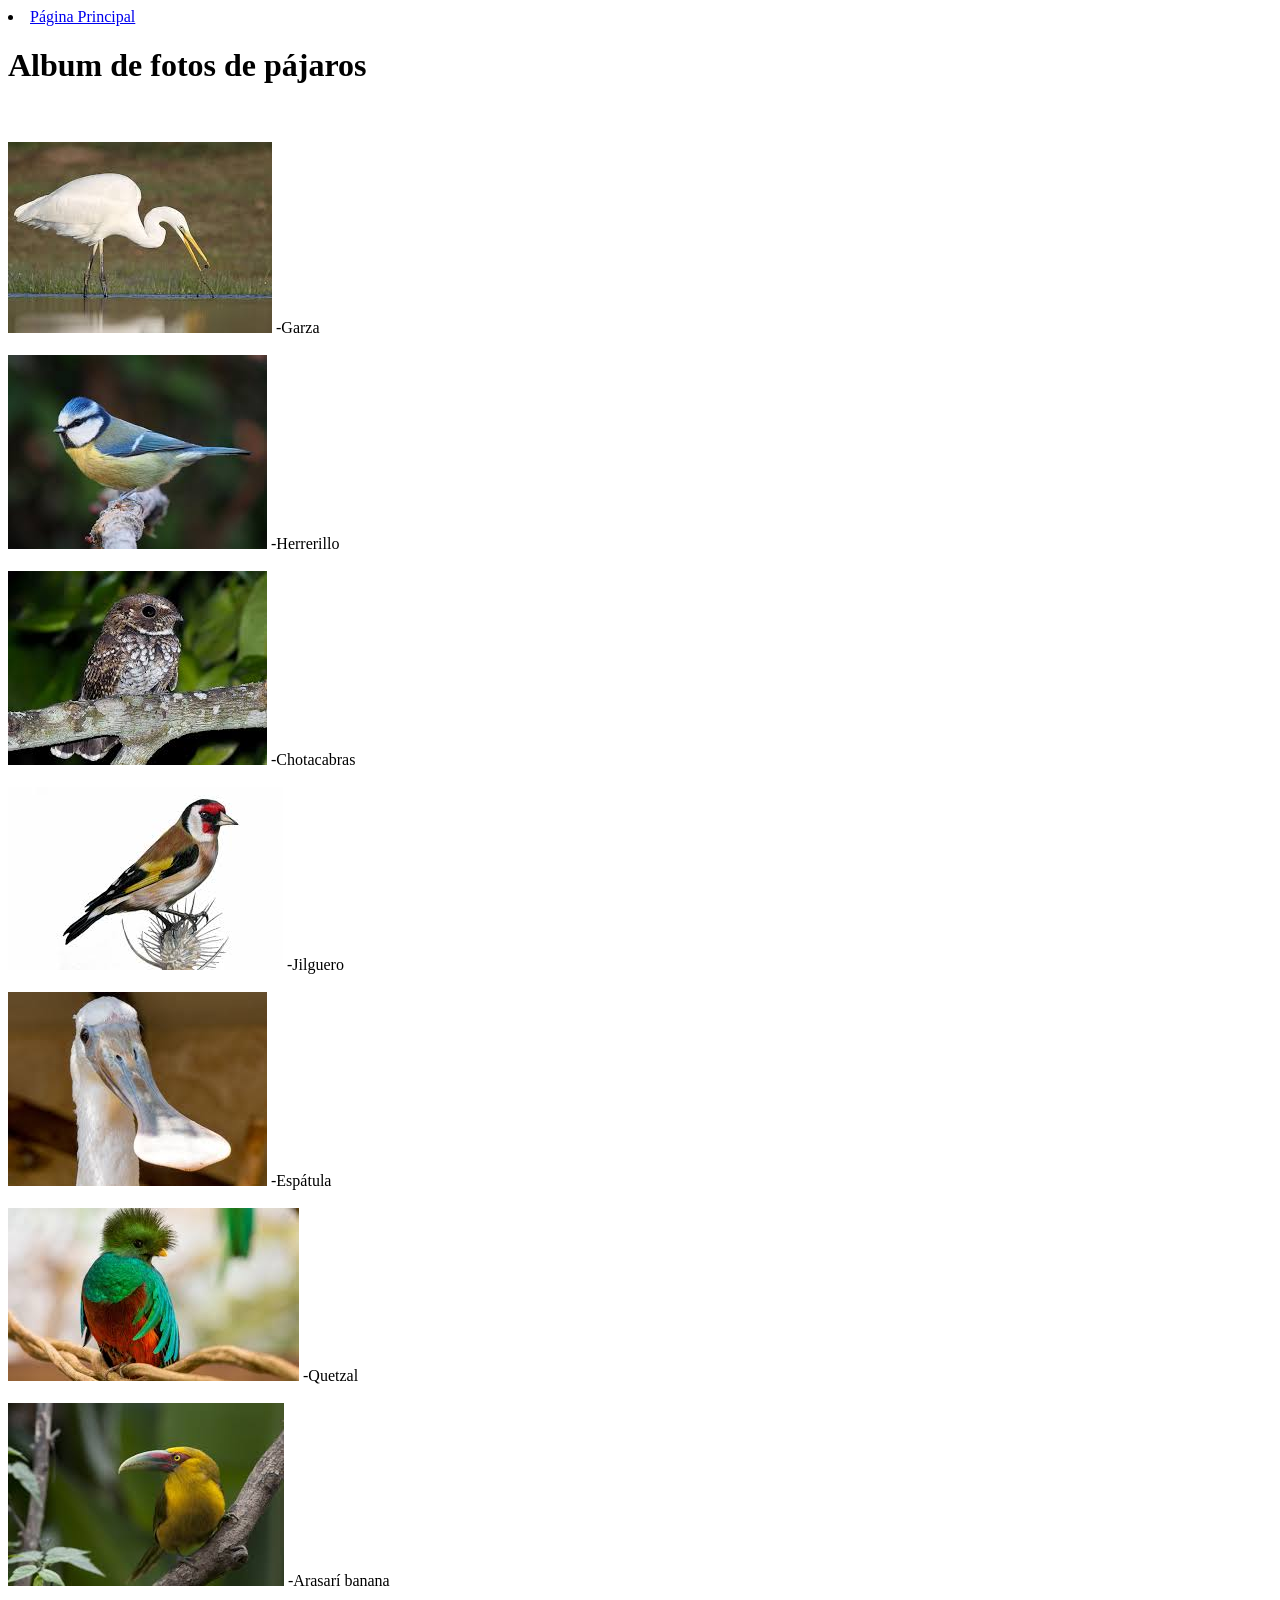
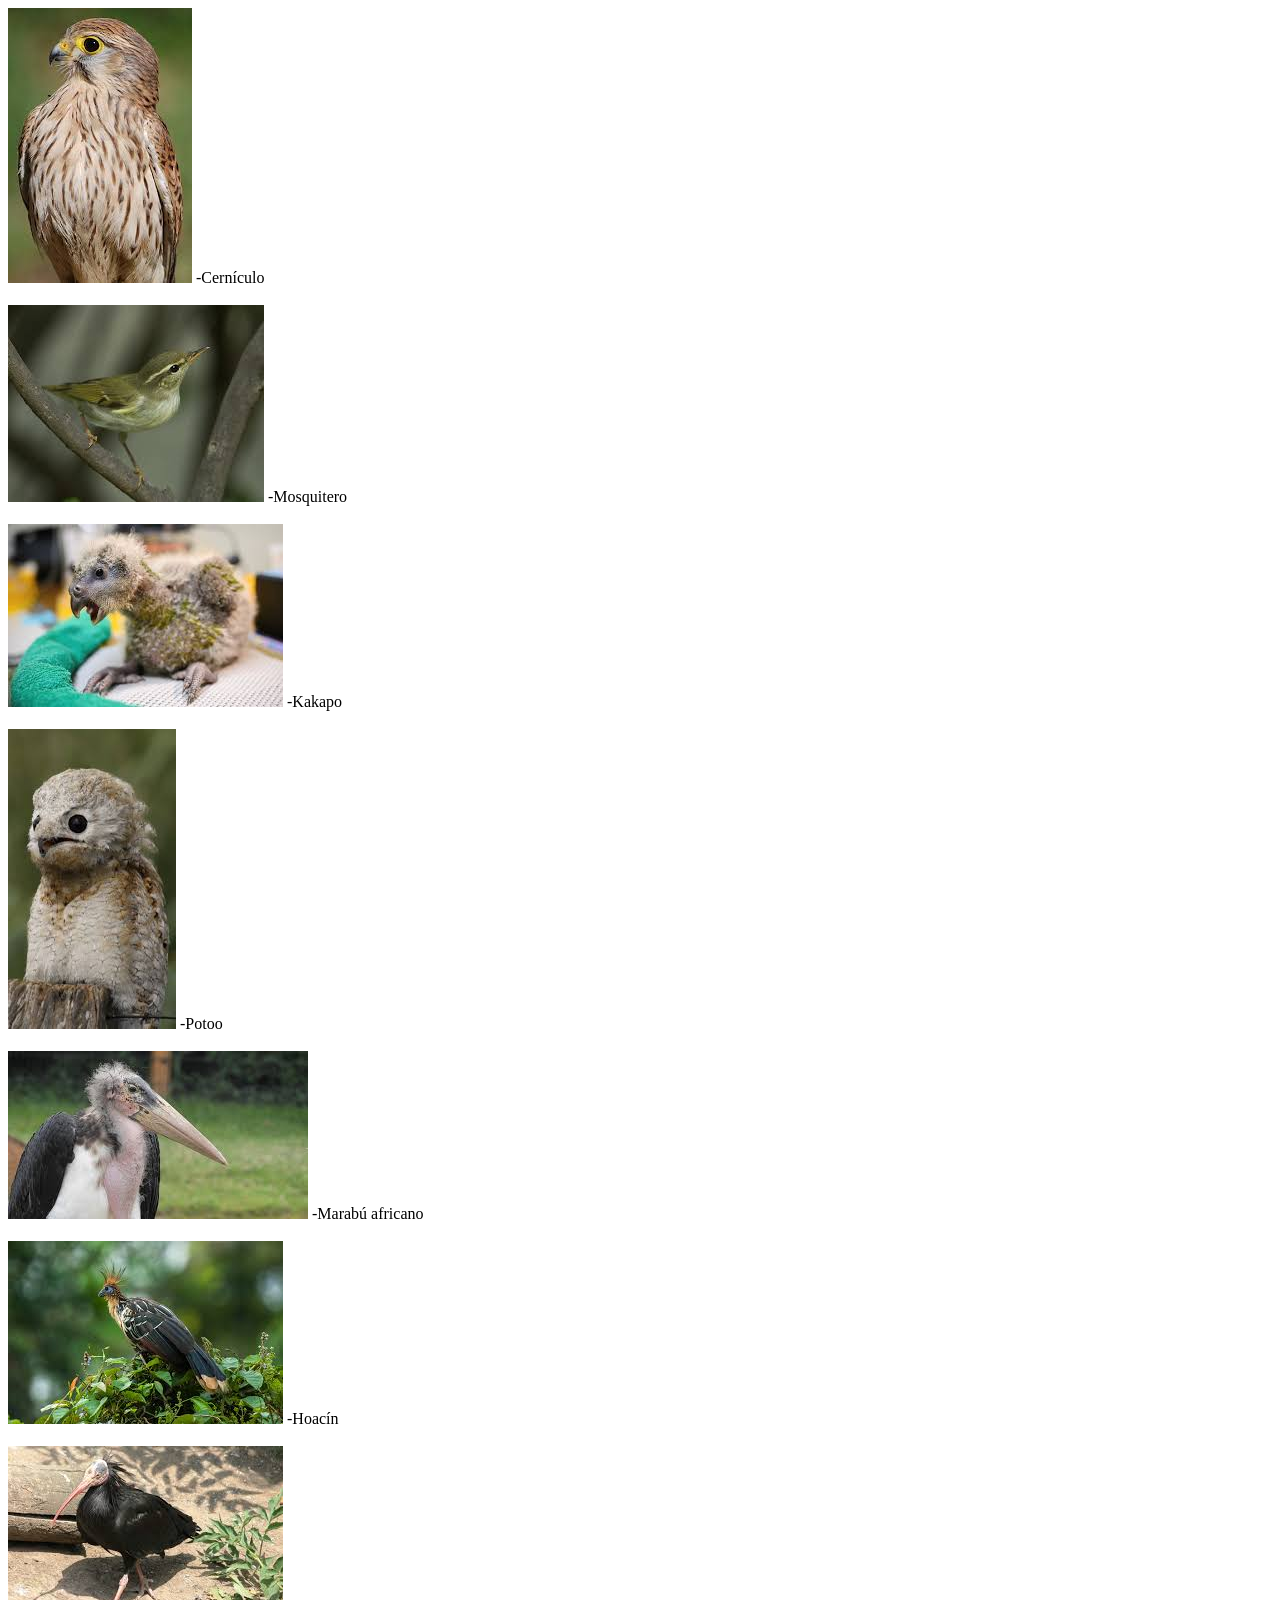
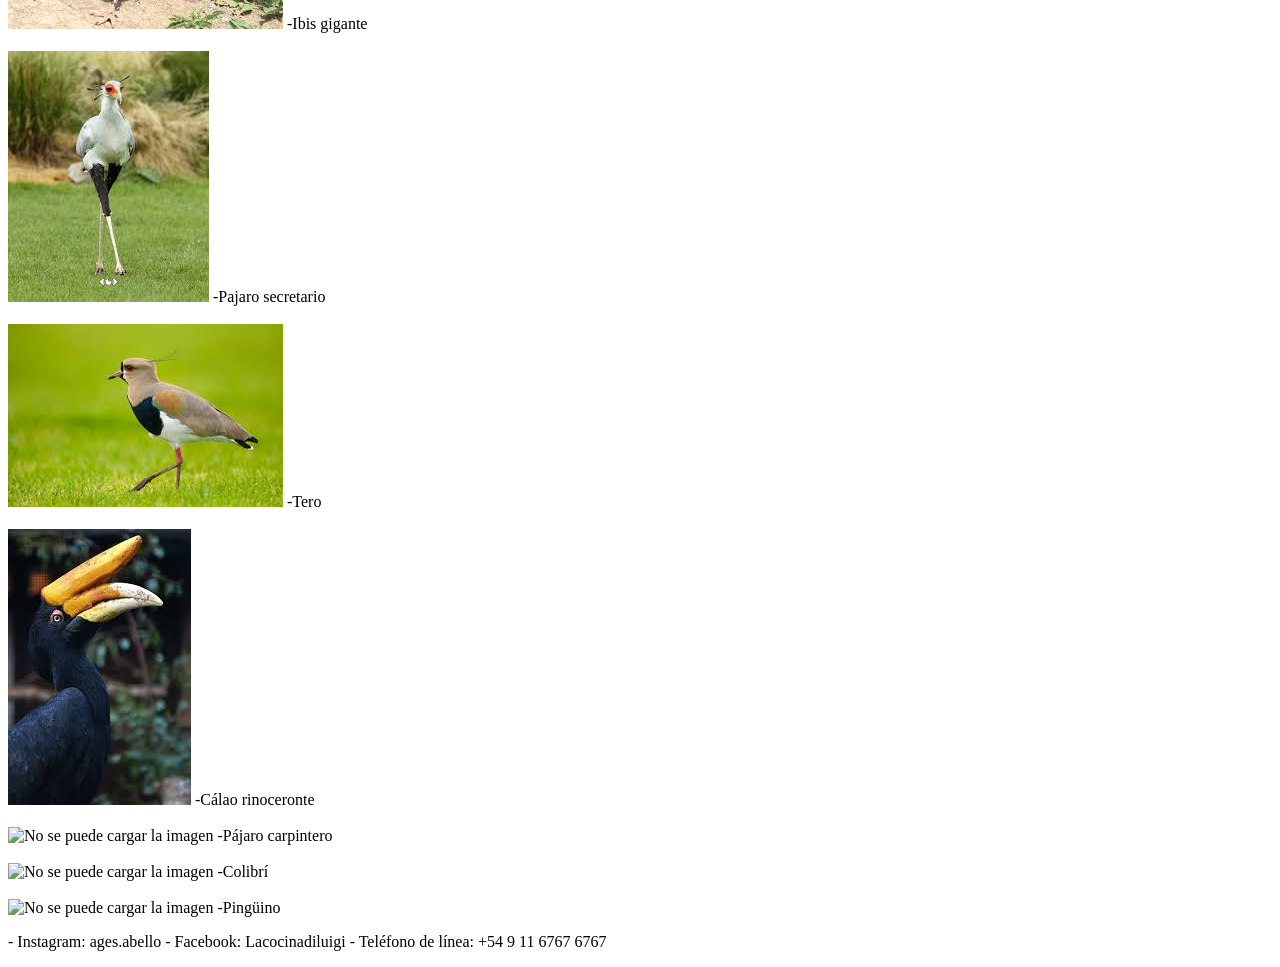
==== Mis proyectos/Página Web/HTML/Día 7/Página 2.html @ 1c6da3f0 "Dia7-Falta" ====
<!DOCTYPE html>
<html lang="en">
<head>
    <meta charset="UTF-8">
    <meta name="viewport" content="width=device-width, initial-scale=1.0">
    <title>Document</title>
</head>
<body>
    <header>
        <li><a href="index.html">Página Principal</a></li>
        <h1>Album de fotos de pájaros</h1>
    </header>
        <main>
        <br><br>
        <img src="[data-uri]">
        -Garza
        <br><br>
        <img src="[data-uri]" alt="No se pudo cargar la imagen"> 
        -Herrerillo
        <br><br>
        <img src="[data-uri]" alt="No se pudo cargar la imagen">
        -Chotacabras
        <br><br>
        <img src="[data-uri]" alt="No se pudo cargar la imagen">
        -Jilguero
        <br><br>
        <img src="[data-uri]" alt="No se pudo cargar la imagen">
        -Espátula
        <br><br>
        <img src="[data-uri]" alt="No se pudo cargar la imagen">
        -Quetzal
        <br><br>
        <img src="[data-uri]" alt="No se pudo cargar la imagen">
        -Arasarí banana
        <br><br>
        <img src="[data-uri]" alt="No se pudo cargar la imagen">
        -Cernículo
        <br><br>
        <img src="[data-uri]" alt="No se pudo cargar la imagen">
        -Mosquitero
        <br><br>
        <img src="[data-uri]" alt="No se pudo cargar la imagen">
        -Kakapo
        <br><br>
        <img src="[data-uri]" alt="No se pudo cargar la imagen">
        -Potoo
        <br><br>
        <img src="[data-uri]" alt="No se pudo cargar la imagen">
        -Marabú africano
        <br><br>
        <img src="[data-uri]" alt="No se pudo cargar la imagen">
        -Hoacín
        <br><br>
        <img src="[data-uri]" alt="No se pudo cargar la imagen">
        -Ibis gigante
        <br><br>
        <img src="[data-uri]" alt="No se pudo cargar la imagen">
        -Pajaro secretario
        <br><br>
        <img src="[data-uri]" alt="No se pudo cargar la imagen">
        -Tero
        <br><br>
        <img src="[data-uri]" alt="No se pudo cargar la foto">
        -Cálao rinoceronte
        <br><br>
        <img src="https://encrypted-tbn0.gstatic.com/images?q=tbn:ANd9GcRq-jsTOdslDf9JG2ZgZz4umB-1huX250fx8wm_WiJ5DA&s=10" alt="No se puede cargar la imagen">
        -Pájaro carpintero
        <br><br>
        <img src="https://cdn.download.ams.birds.cornell.edu/api/v1/asset/614454385/320" alt="No se puede cargar la imagen">
        -Colibrí
        <br><br>
        <img src="https://c.files.bbci.co.uk/15C01/production/_106598098_gettyi33758.jpg" alt="No se puede cargar la imagen">
        -Pingüino
    </main>
    <footer>
        <p>
            - Instagram: ages.abello
            - Facebook: Lacocinadiluigi
            - Teléfono de línea: +54 9 11 6767 6767
        </p>
    </footer>
</body>
</html>
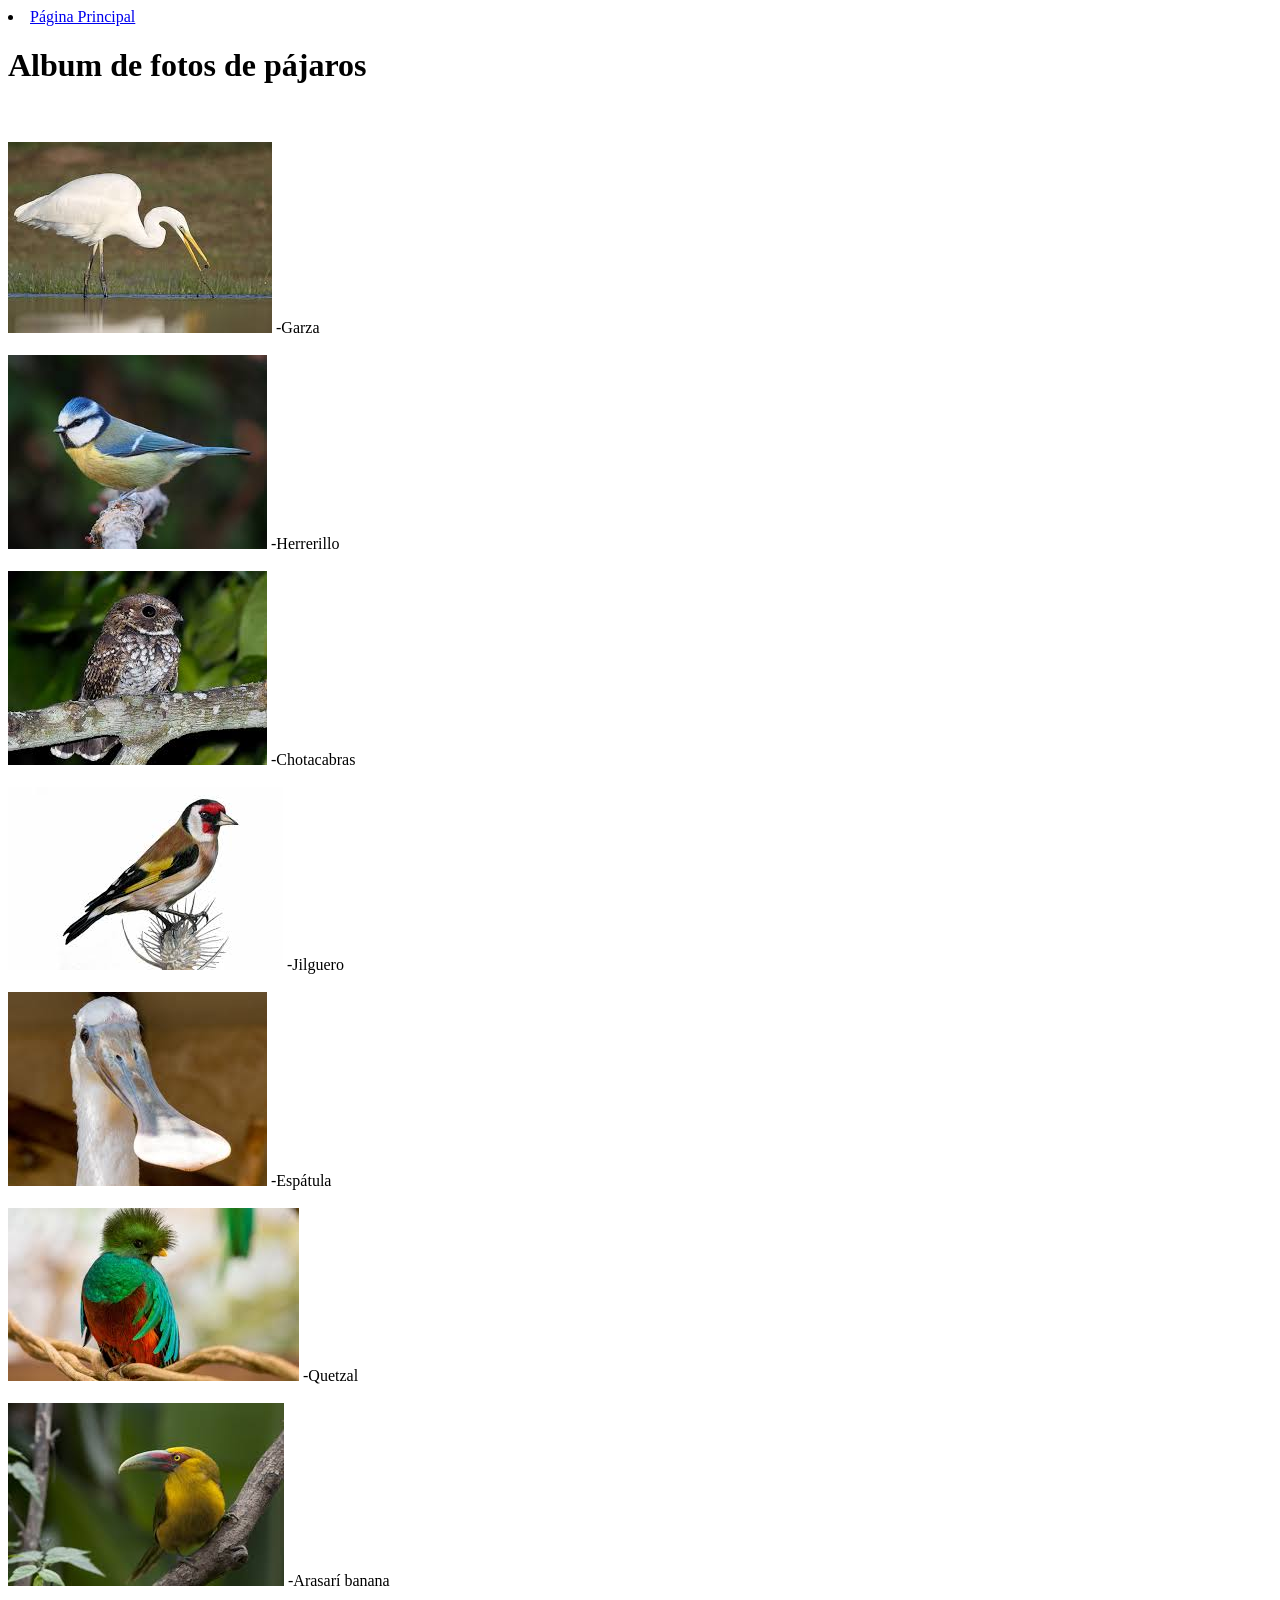
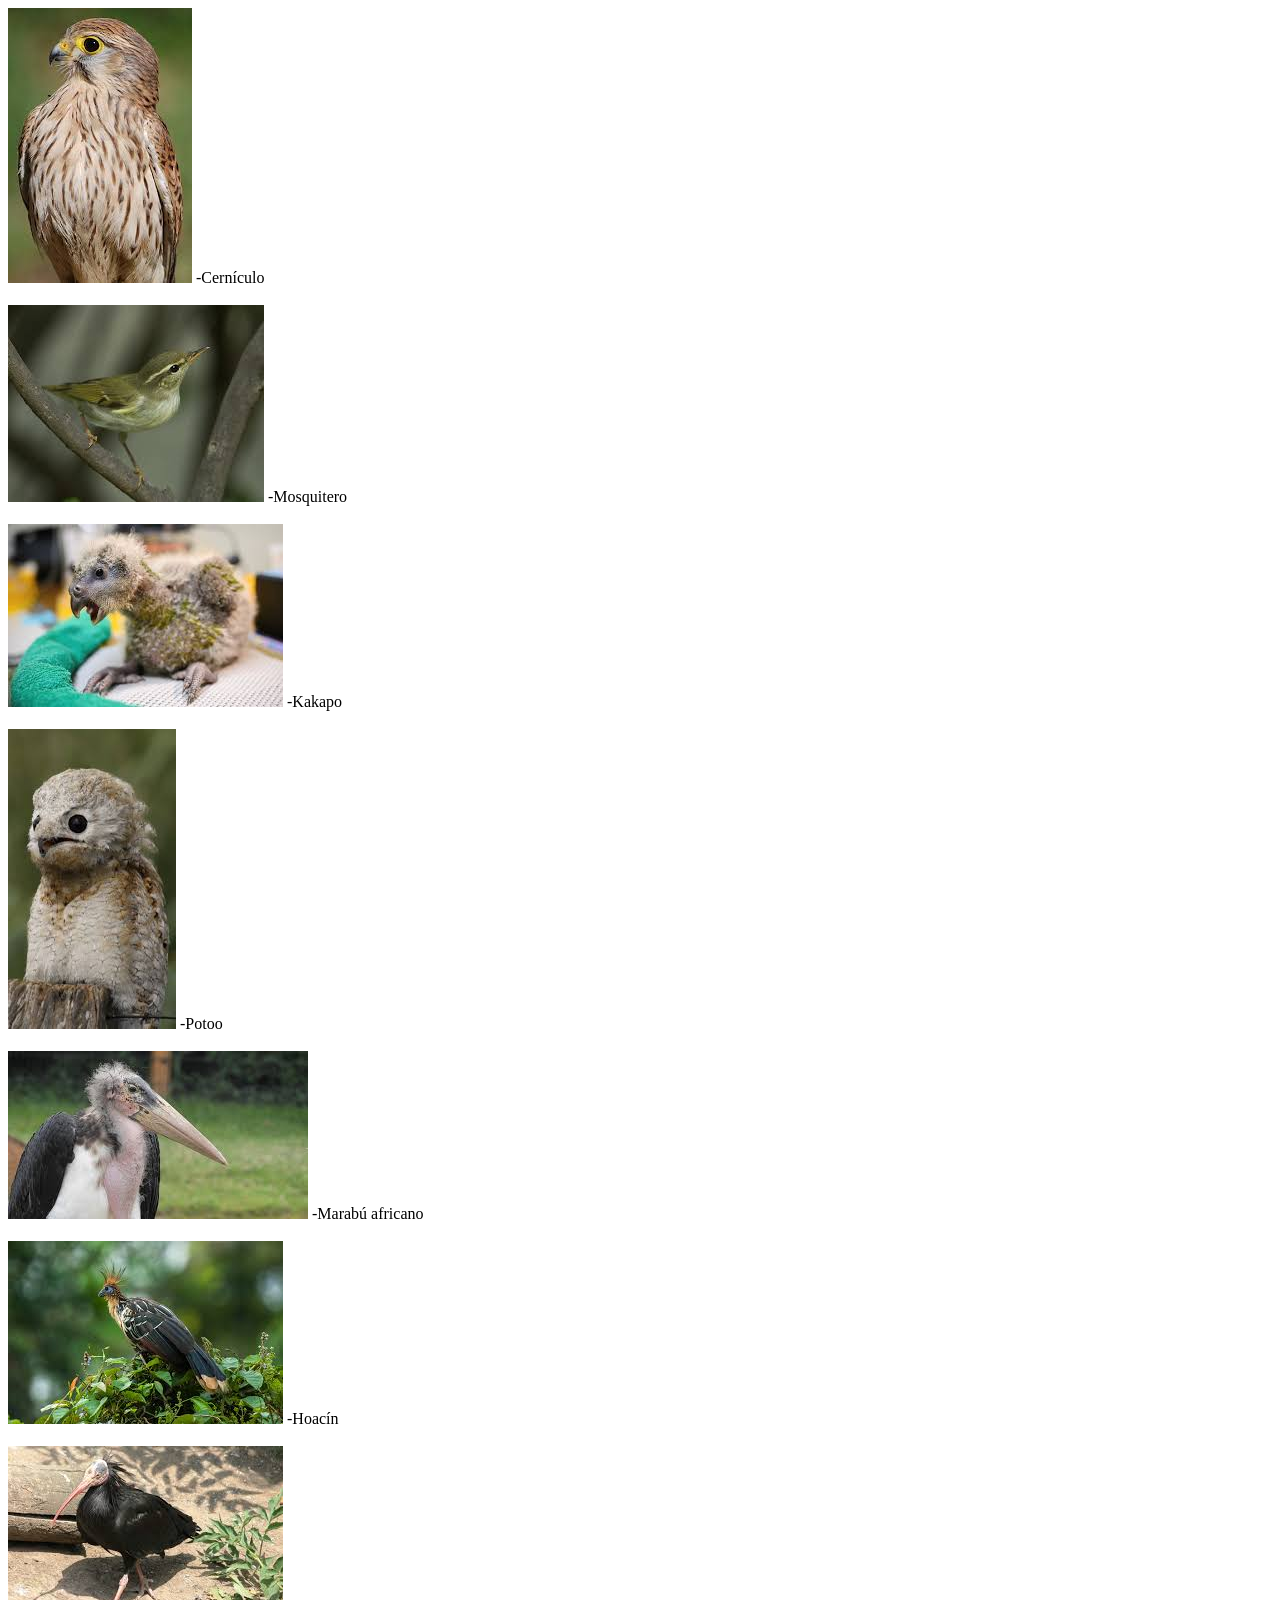
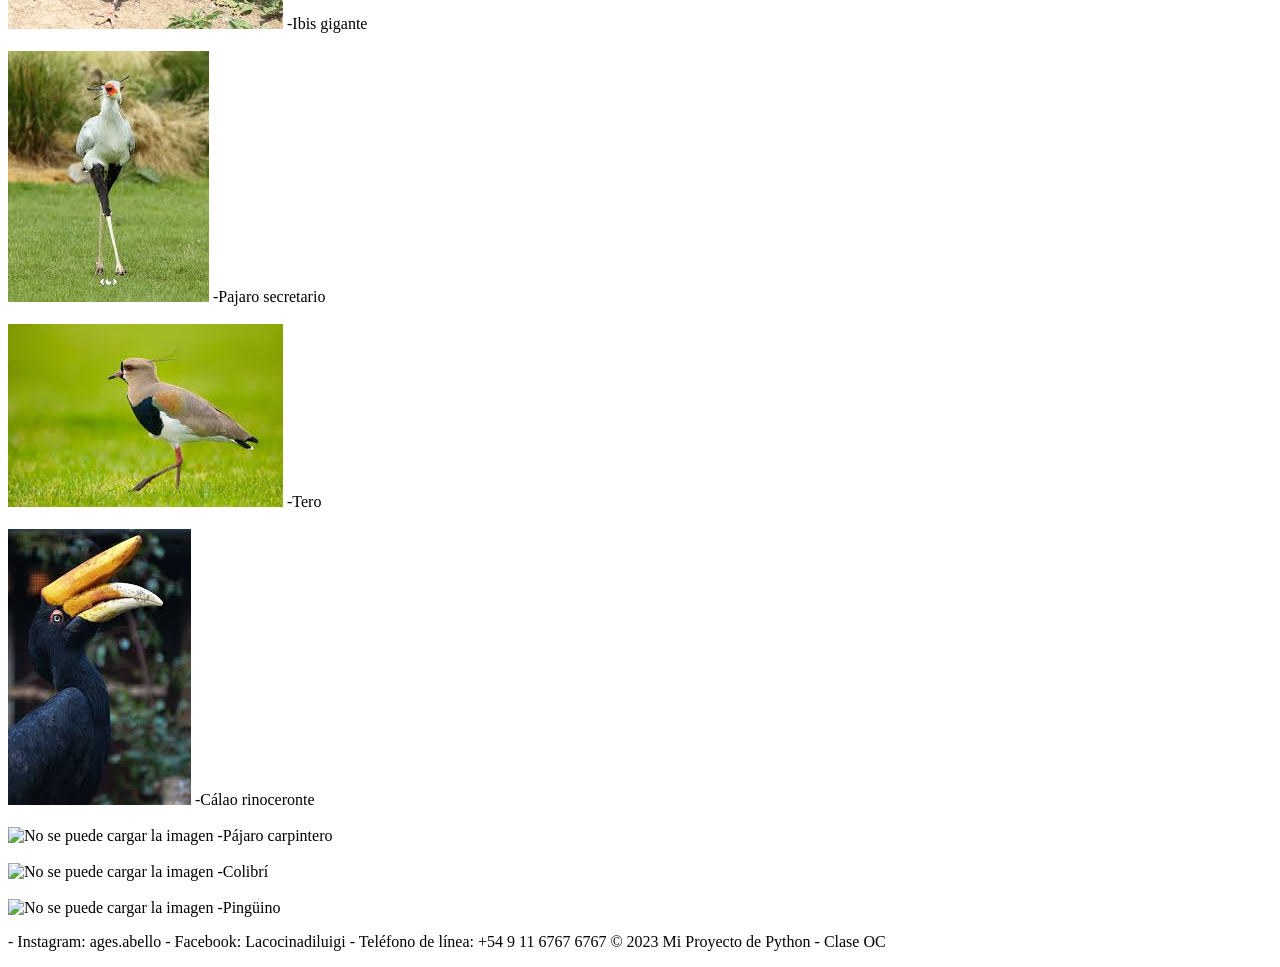
==== commit ef789df4: "Día7 hecho" ====
--- a/Mis proyectos/Página Web/HTML/Día 7/Página 2.html
+++ b/Mis proyectos/Página Web/HTML/Día 7/Página 2.html
@@ -77,6 +77,7 @@
             - Instagram: ages.abello
             - Facebook: Lacocinadiluigi
             - Teléfono de línea: +54 9 11 6767 6767
+            &copy; 2023 Mi Proyecto de Python - Clase OC
         </p>
     </footer>
 </body>
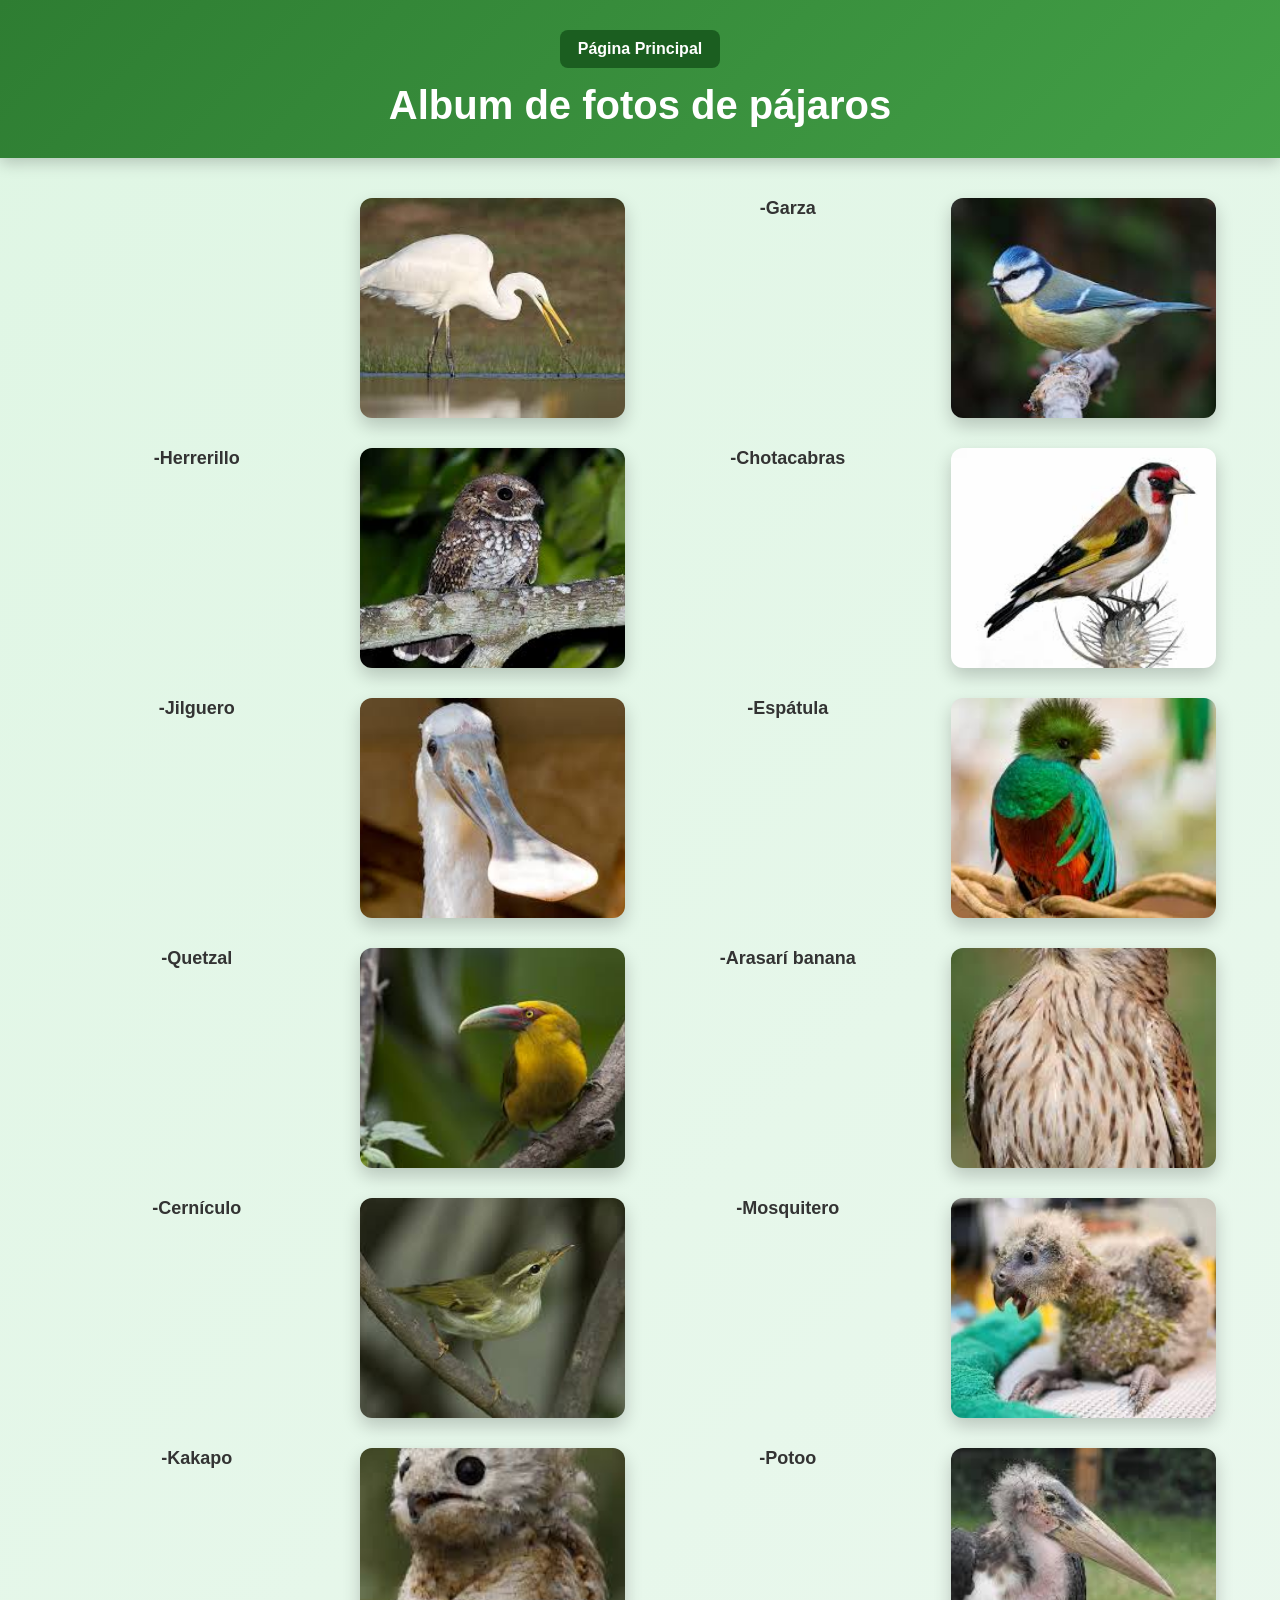
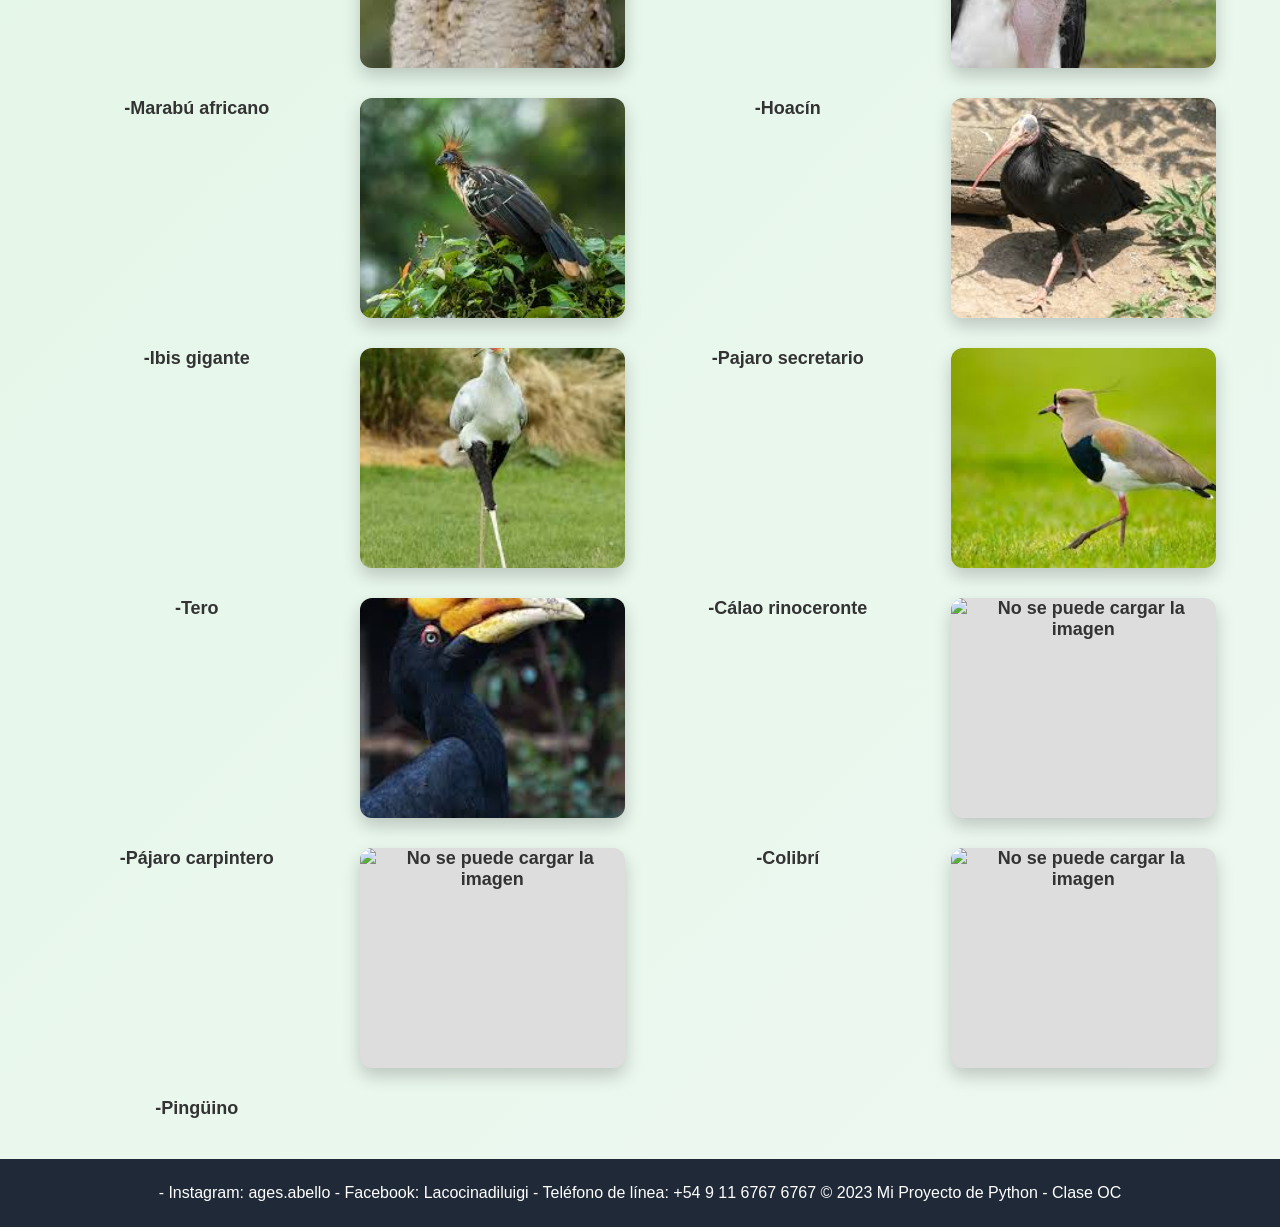
==== commit a93c1b86: "Dia 7" ====
--- a/Mis proyectos/Página Web/HTML/Día 7/Página 2.html
+++ b/Mis proyectos/Página Web/HTML/Día 7/Página 2.html
@@ -4,6 +4,7 @@
     <meta charset="UTF-8">
     <meta name="viewport" content="width=device-width, initial-scale=1.0">
     <title>Document</title>
+    <link rel="stylesheet" href="aves.css">
 </head>
 <body>
     <header>
--- a/Mis proyectos/Página Web/HTML/Día 7/aves.css
+++ b/Mis proyectos/Página Web/HTML/Día 7/aves.css
@@ -0,0 +1,125 @@
+/* ==========================
+   ESTILOS GENERALES
+========================== */
+
+*{
+    margin:0;
+    padding:0;
+    box-sizing:border-box;
+}
+
+body{
+    font-family:'Segoe UI', Tahoma, Geneva, Verdana, sans-serif;
+    background:linear-gradient(135deg,#dff6e4,#eef8f1);
+    color:#333;
+    min-height:100vh;
+    display:flex;
+    flex-direction:column;
+}
+
+/* ==========================
+   HEADER
+========================== */
+
+header{
+    background:linear-gradient(135deg,#2e7d32,#43a047);
+    color:white;
+    text-align:center;
+    padding:30px;
+    box-shadow:0 5px 15px rgba(0,0,0,.2);
+}
+
+header li{
+    list-style:none;
+    margin-bottom:15px;
+}
+
+header a{
+    display:inline-block;
+    text-decoration:none;
+    color:white;
+    background:#1b5e20;
+    padding:10px 18px;
+    border-radius:8px;
+    transition:.3s;
+    font-weight:bold;
+}
+
+header a:hover{
+    background:#145a18;
+}
+
+header h1{
+    margin-top:15px;
+    font-size:2.5rem;
+}
+
+/* ==========================
+   GALERÍA
+========================== */
+
+main{
+    width:90%;
+    max-width:1200px;
+    margin:40px auto;
+    display:grid;
+    grid-template-columns:repeat(auto-fit,minmax(260px,1fr));
+    gap:30px;
+}
+
+/* Todas las imágenes */
+
+main img{
+    width:100%;
+    height:220px;
+    object-fit:cover;
+    border-radius:12px;
+    box-shadow:0 8px 18px rgba(0,0,0,.2);
+    transition:.3s;
+    background:#ddd;
+}
+
+main img:hover{
+    transform:scale(1.05);
+}
+
+/* Nombre del ave */
+
+main img + text,
+main p{
+    display:block;
+}
+
+main{
+    text-align:center;
+    font-size:18px;
+    font-weight:bold;
+}
+
+/* ==========================
+   FOOTER
+========================== */
+
+footer{
+    margin-top:auto;
+    background:#1f2937;
+    color:white;
+    text-align:center;
+    padding:25px;
+}
+
+/* ==========================
+   RESPONSIVE
+========================== */
+
+@media(max-width:768px){
+
+    header h1{
+        font-size:2rem;
+    }
+
+    main{
+        grid-template-columns:1fr;
+    }
+
+}
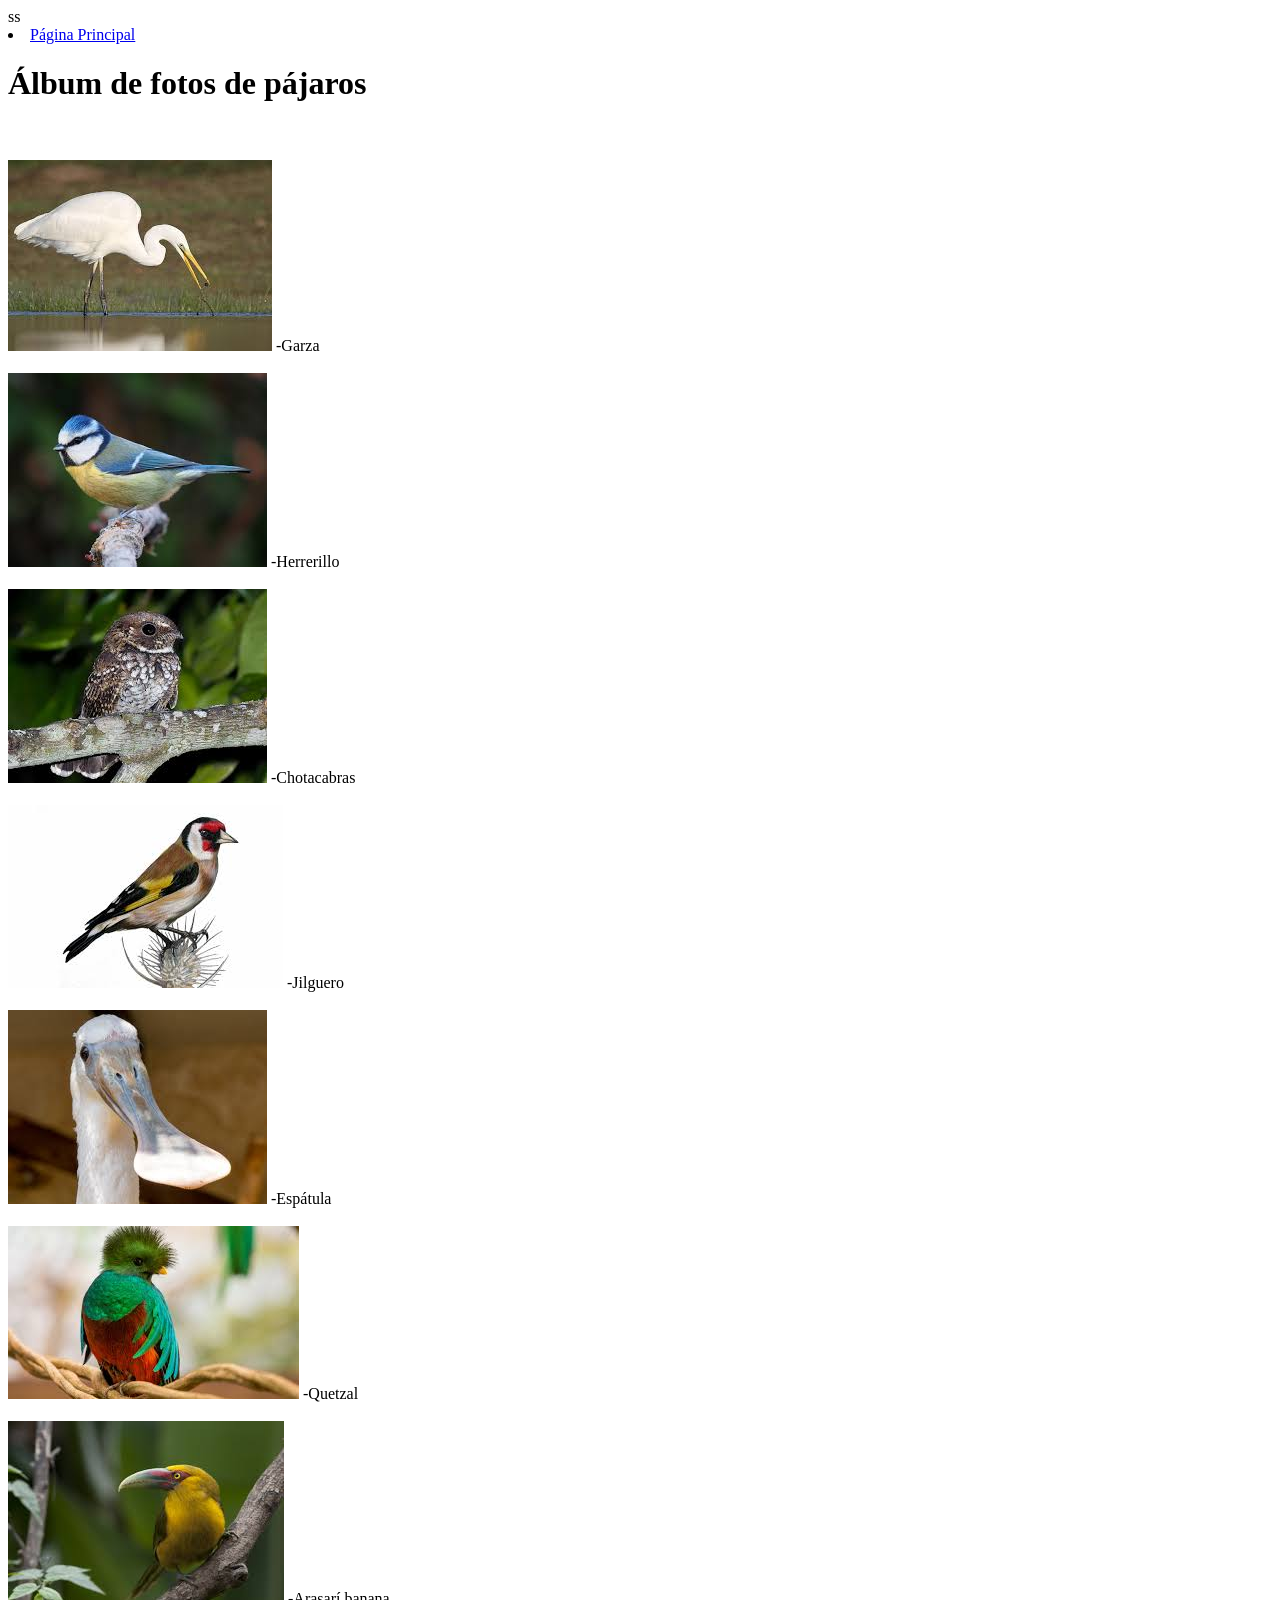
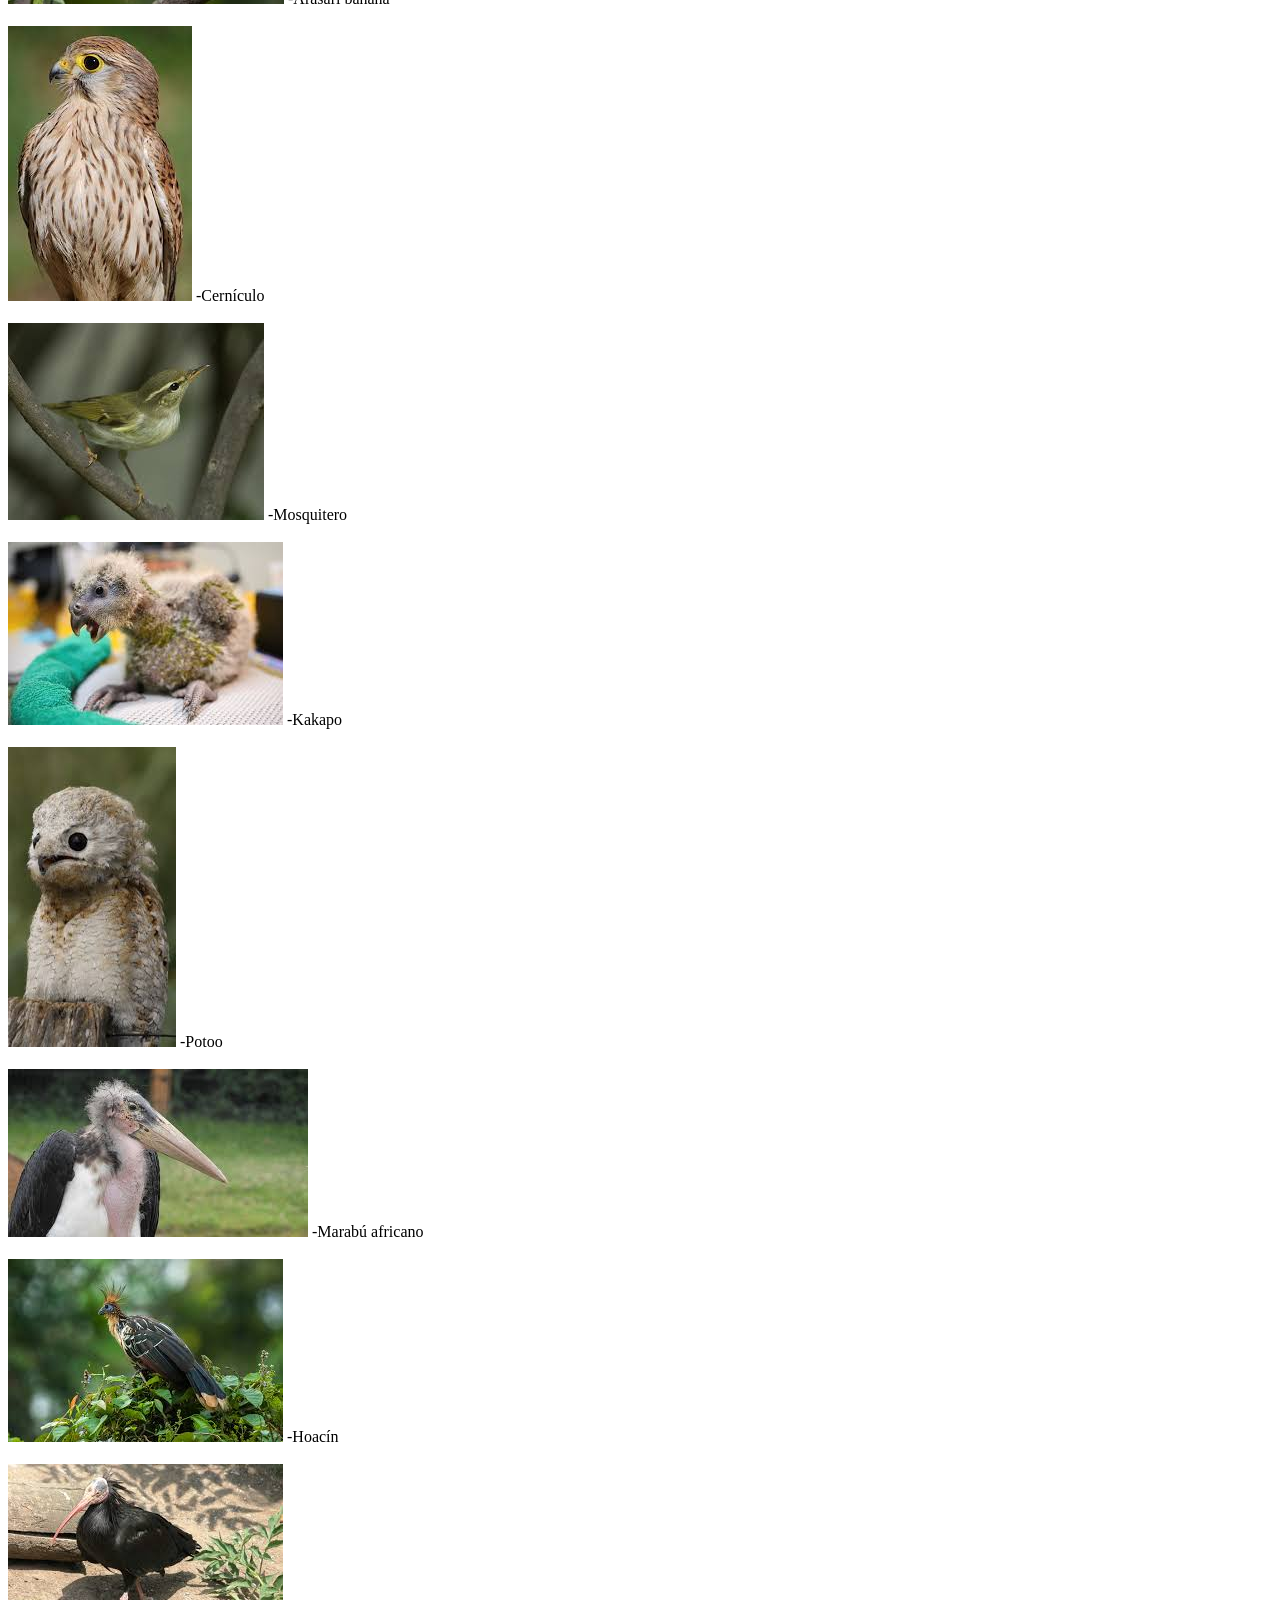
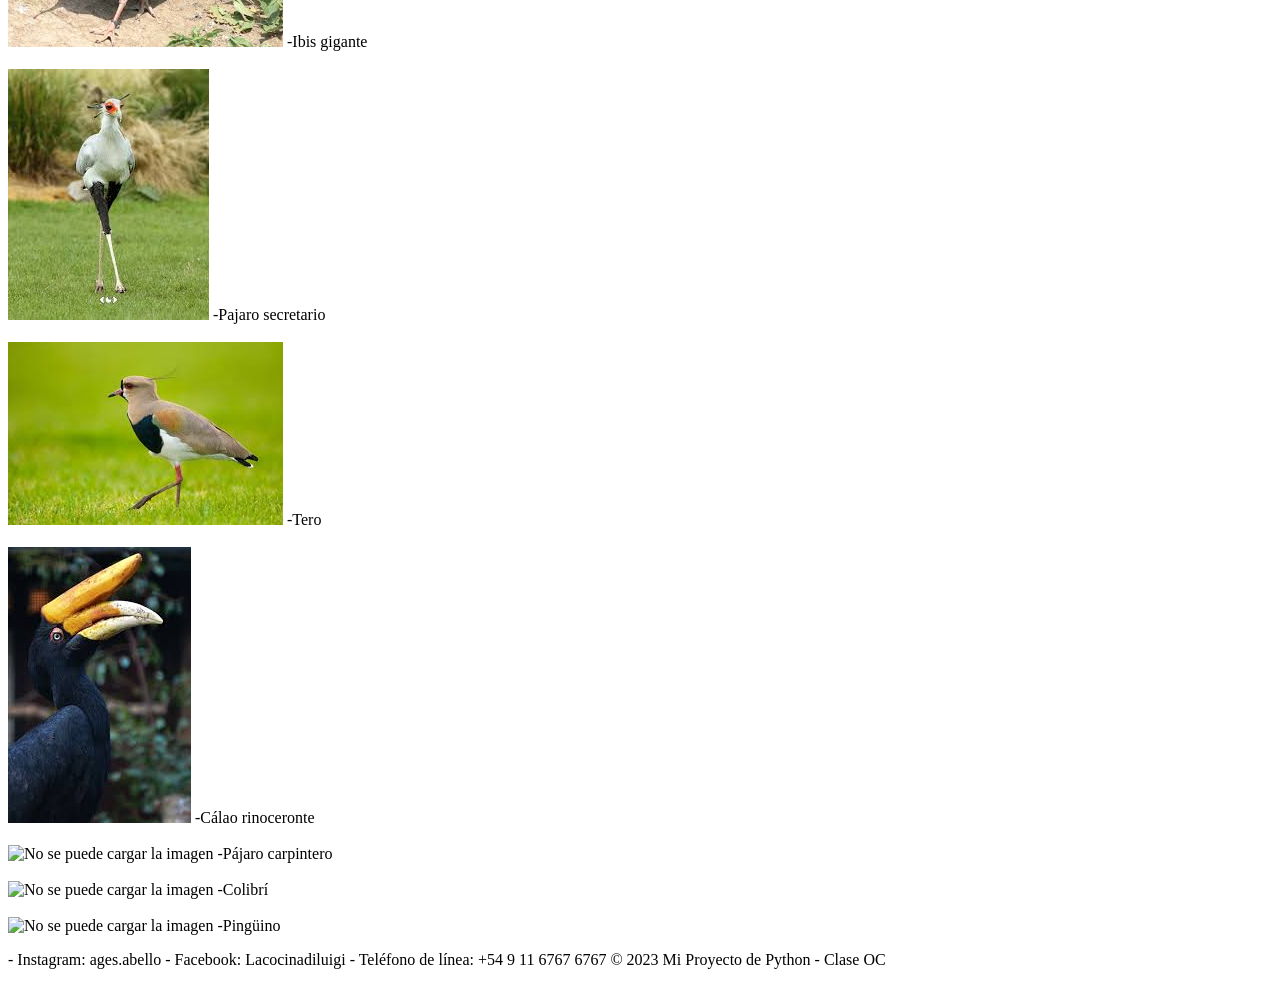
==== commit 0f38d4fa: "Dia 7" ====
--- a/Mis proyectos/Página Web/HTML/Día 7/Página 2.html
+++ b/Mis proyectos/Página Web/HTML/Día 7/Página 2.html
@@ -4,12 +4,12 @@
     <meta charset="UTF-8">
     <meta name="viewport" content="width=device-width, initial-scale=1.0">
     <title>Document</title>
-    <link rel="stylesheet" href="aves.css">
+    <link rel="stylesheet" href="aves.css">ss
 </head>
 <body>
     <header>
         <li><a href="index.html">Página Principal</a></li>
-        <h1>Album de fotos de pájaros</h1>
+        <h1>Álbum de fotos de pájaros</h1>
     </header>
         <main>
         <br><br>
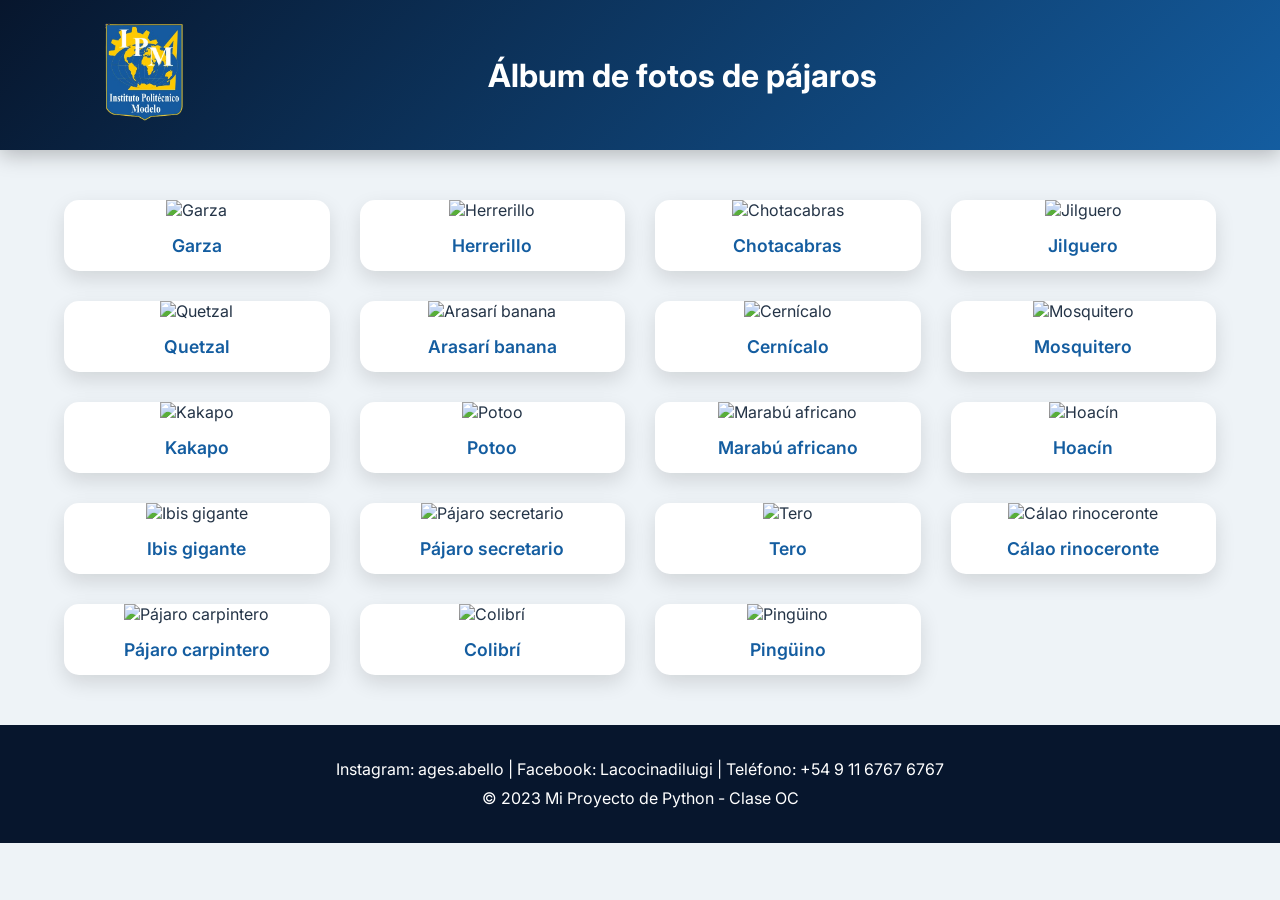
==== commit e62cd7de: "Dia 7 y 8" ====
--- a/Mis proyectos/Página Web/HTML/Día 7/Página 2.html
+++ b/Mis proyectos/Página Web/HTML/Día 7/Página 2.html
@@ -1,85 +1,153 @@
 <!DOCTYPE html>
-<html lang="en">
+<html lang="es">
 <head>
     <meta charset="UTF-8">
     <meta name="viewport" content="width=device-width, initial-scale=1.0">
-    <title>Document</title>
-    <link rel="stylesheet" href="aves.css">ss
+    <title>Álbum de fotos de pájaros</title>
+    <link rel="stylesheet" href="2-pajaros.css">
 </head>
+
 <body>
-    <header>
-        <li><a href="index.html">Página Principal</a></li>
-        <h1>Álbum de fotos de pájaros</h1>
-    </header>
-        <main>
-        <br><br>
-        <img src="[data-uri]">
-        -Garza
-        <br><br>
-        <img src="[data-uri]" alt="No se pudo cargar la imagen"> 
-        -Herrerillo
-        <br><br>
-        <img src="[data-uri]" alt="No se pudo cargar la imagen">
-        -Chotacabras
-        <br><br>
-        <img src="[data-uri]" alt="No se pudo cargar la imagen">
-        -Jilguero
-        <br><br>
-        <img src="[data-uri]" alt="No se pudo cargar la imagen">
-        -Espátula
-        <br><br>
-        <img src="[data-uri]" alt="No se pudo cargar la imagen">
-        -Quetzal
-        <br><br>
-        <img src="[data-uri]" alt="No se pudo cargar la imagen">
-        -Arasarí banana
-        <br><br>
-        <img src="[data-uri]" alt="No se pudo cargar la imagen">
-        -Cernículo
-        <br><br>
-        <img src="[data-uri]" alt="No se pudo cargar la imagen">
-        -Mosquitero
-        <br><br>
-        <img src="[data-uri]" alt="No se pudo cargar la imagen">
-        -Kakapo
-        <br><br>
-        <img src="[data-uri]" alt="No se pudo cargar la imagen">
-        -Potoo
-        <br><br>
-        <img src="[data-uri]" alt="No se pudo cargar la imagen">
-        -Marabú africano
-        <br><br>
-        <img src="[data-uri]" alt="No se pudo cargar la imagen">
-        -Hoacín
-        <br><br>
-        <img src="[data-uri]" alt="No se pudo cargar la imagen">
-        -Ibis gigante
-        <br><br>
-        <img src="[data-uri]" alt="No se pudo cargar la imagen">
-        -Pajaro secretario
-        <br><br>
-        <img src="[data-uri]" alt="No se pudo cargar la imagen">
-        -Tero
-        <br><br>
-        <img src="[data-uri]" alt="No se pudo cargar la foto">
-        -Cálao rinoceronte
-        <br><br>
-        <img src="https://encrypted-tbn0.gstatic.com/images?q=tbn:ANd9GcRq-jsTOdslDf9JG2ZgZz4umB-1huX250fx8wm_WiJ5DA&s=10" alt="No se puede cargar la imagen">
-        -Pájaro carpintero
-        <br><br>
-        <img src="https://cdn.download.ams.birds.cornell.edu/api/v1/asset/614454385/320" alt="No se puede cargar la imagen">
-        -Colibrí
-        <br><br>
-        <img src="https://c.files.bbci.co.uk/15C01/production/_106598098_gettyi33758.jpg" alt="No se puede cargar la imagen">
-        -Pingüino
-    </main>
-    <footer>
-        <p>
-            - Instagram: ages.abello
-            - Facebook: Lacocinadiluigi
-            - Teléfono de línea: +54 9 11 6767 6767
-            &copy; 2023 Mi Proyecto de Python - Clase OC
-        </p>
-    </footer>
+
+<header>
+    <a href="index.html" class="logo">
+        <img src="./logo-removebg-preview.png" alt="Logo Página Principal">
+    </a>
+
+    <h1>Álbum de fotos de pájaros</h1>
+</header>
+
+
+<main class="galeria">
+
+    <div class="ave">
+        <img src="https://encrypted-tbn0.gstatic.com/images?q=tbn:ANd9GcSlbjVlqys0mMlKrdRsyFybE814bkzuQg3CgQIwPOBgbArN0gf3hCzwxMiW&s=10" alt="Garza">
+        <p>Garza</p>
+    </div>
+
+
+    <div class="ave">
+        <img src="https://birdingaragon.com/wp-content/uploads/2023/01/Herrerillo-comun.jpg" alt="Herrerillo">
+        <p>Herrerillo</p>
+    </div>
+
+
+    <div class="ave">
+        <img src="https://encrypted-tbn0.gstatic.com/images?q=tbn:ANd9GcSaymWmCIxGHVc81kDXiwcfnroqJ33tPMJ3rit7V0B1Lw&s=10" alt="Chotacabras">
+        <p>Chotacabras</p>
+    </div>
+
+
+    <div class="ave">
+        <img src="https://encrypted-tbn0.gstatic.com/images?q=tbn:ANd9GcSlMhZuXtzMAhsiXVT2-6HGlypvwiX_MPYFTuLqb1GXxoaxrE8qaUwIt_8U&s=10" alt="Jilguero">
+        <p>Jilguero</p>
+    </div>
+
+
+    <div class="ave">
+        <img src="https://abcbirds.org/wp-content/uploads/2025/08/Resplendent-Quetzal.-Ondrej-Prosicky-SS-min-scaled.webp" alt="Quetzal">
+        <p>Quetzal</p>
+    </div>
+
+
+    <div class="ave">
+        <img src="https://encrypted-tbn0.gstatic.com/images?q=tbn:ANd9GcTA8NgnXoJ6B3podXfZI6F7c9IohO9V1DMclB8MHeoCH6-RxzW7fOZbXbwBhBOgtHGf1NbC1w1chLOuMBZ5zcLX9TB3_cgEa-tqs834l1U&s=10" alt="Arasarí banana">
+        <p>Arasarí banana</p>
+    </div>
+
+
+    <div class="ave">
+        <img src="https://encrypted-tbn0.gstatic.com/images?q=tbn:ANd9GcTeEKHpI_39z0cNXwJXZugUWEida-Kn1gfLdwZ8JNSgbQ&s=10" alt="Cernícalo">
+        <p>Cernícalo</p>
+    </div>
+
+
+    <div class="ave">
+        <img src="https://encrypted-tbn0.gstatic.com/images?q=tbn:ANd9GcSXrxMo4NPy5I4YqGMdgb-jWMUOcInQlGxhmy4cSAziZzAMp6DrZnIkPqfi&s=10" alt="Mosquitero">
+        <p>Mosquitero</p>
+    </div>
+
+
+    <div class="ave">
+        <img src="https://encrypted-tbn0.gstatic.com/images?q=tbn:ANd9GcSFdTq9226NX24ETUIxDQ--nNlwpfOp_EqmbTnSSmj0IQ&s=10" alt="Kakapo">
+        <p>Kakapo</p>
+    </div>
+
+
+    <div class="ave">
+        <img src="https://encrypted-tbn0.gstatic.com/images?q=tbn:ANd9GcSvi6GQlX6uOjEtHrx0KBQ7E_LnDA87rPdKrb0OZ5TaxA&s=10" alt="Potoo">
+        <p>Potoo</p>
+    </div>
+        <div class="ave">
+        <img src="https://encrypted-tbn0.gstatic.com/images?q=tbn:ANd9GcSyhPJ3J6uuj7KPBkk1pGqz8LR1l_t-X9UM8WKBj7-eb2AvpcTMNqnm09Vx&s=10" alt="Marabú africano">
+        <p>Marabú africano</p>
+    </div>
+
+
+    <div class="ave">
+        <img src="https://encrypted-tbn0.gstatic.com/images?q=tbn:ANd9GcSyhPJ3J6uuj7KPBkk1pGqz8LR1l_t-X9UM8WKBj7-eb2AvpcTMNqnm09Vx&s=10" alt="Hoacín">
+        <p>Hoacín</p>
+    </div>
+
+
+    <div class="ave">
+        <img src="https://s3.amazonaws.com/mongabay-images/14/0410.Greater-Adjutant-6_BEN-FITZGERALD.360.jpg" alt="Ibis gigante">
+        <p>Ibis gigante</p>
+    </div>
+
+
+    <div class="ave">
+        <img src="https://encrypted-tbn0.gstatic.com/images?q=tbn:ANd9GcT_mwNvGNRle3fuiQdMBYzykKwzDOB4FCRl8A2BLlK73AUYJnBPS23KtwOp66q9musTNU1dUP2Nopvsz0z092fUUPKyMXfuCL2gSI3yh_A&s=10" alt="Pájaro secretario">
+        <p>Pájaro secretario</p>
+    </div>
+
+
+    <div class="ave">
+        <img src="https://encrypted-tbn0.gstatic.com/images?q=tbn:ANd9GcTx9aIHOJSv_xnHUanhTwd9wb0jUb9tIQ3nkh0iX81dBw&s=10" alt="Tero">
+        <p>Tero</p>
+    </div>
+
+
+    <div class="ave">
+        <img src="https://s3.animalia.bio/animals/photos/full/original/J6wDsKfGxg4d1ssOeI7f.webp" alt="Cálao rinoceronte">
+        <p>Cálao rinoceronte</p>
+    </div>
+
+
+    <div class="ave">
+        <img src="https://encrypted-tbn0.gstatic.com/images?q=tbn:ANd9GcRq-jsTOdslDf9JG2ZgZz4umB-1huX250fx8wm_WiJ5DA&s=10" alt="Pájaro carpintero">
+        <p>Pájaro carpintero</p>
+    </div>
+
+
+    <div class="ave">
+        <img src="https://cdn.download.ams.birds.cornell.edu/api/v1/asset/614454385/320" alt="Colibrí">
+        <p>Colibrí</p>
+    </div>
+
+
+    <div class="ave">
+        <img src="https://c.files.bbci.co.uk/15C01/production/_106598098_gettyi33758.jpg" alt="Pingüino">
+        <p>Pingüino</p>
+    </div>
+
+</main>
+
+
+<footer>
+
+    <p>
+        Instagram: ages.abello |
+        Facebook: Lacocinadiluigi |
+        Teléfono: +54 9 11 6767 6767
+    </p>
+
+    <p>
+        &copy; 2023 Mi Proyecto de Python - Clase OC
+    </p>
+
+</footer>
+
+
 </body>
 </html>
--- a/Mis proyectos/Página Web/HTML/Día 7/2-pajaros.css
+++ b/Mis proyectos/Página Web/HTML/Día 7/2-pajaros.css
@@ -0,0 +1,225 @@
+@import url('https://fonts.googleapis.com/css2?family=Inter:wght@300;400;600;700&display=swap');
+
+*{
+    margin:0;
+    padding:0;
+    box-sizing:border-box;
+}
+
+body{
+
+    font-family:'Inter',sans-serif;
+    background:#eef3f7;
+    color:#243447;
+
+}
+
+
+/* HEADER */
+
+header{
+
+    background:linear-gradient(135deg,#07162d,#145da0);
+
+    color:white;
+
+    display:flex;
+
+    align-items:center;
+
+    justify-content:space-between;
+
+    padding:20px 8%;
+
+    box-shadow:0 5px 20px rgba(0,0,0,.25);
+
+}
+
+
+.logo img{
+
+    width:85px;
+
+    transition:.3s;
+
+}
+
+
+.logo img:hover{
+
+    transform:scale(1.08);
+
+}
+
+
+header h1{
+
+    flex:1;
+
+    text-align:center;
+
+    font-size:2rem;
+
+}
+
+
+
+/* GALERÍA */
+
+.galeria{
+
+    width:90%;
+
+    max-width:1300px;
+
+    margin:50px auto;
+
+    display:grid;
+
+    grid-template-columns:repeat(auto-fit,minmax(230px,1fr));
+
+    gap:30px;
+
+}
+
+
+
+/* TARJETAS */
+
+.ave{
+
+    background:white;
+
+    border-radius:15px;
+
+    overflow:hidden;
+
+    box-shadow:0 8px 20px rgba(0,0,0,.12);
+
+    text-align:center;
+
+    transition:.3s;
+
+}
+
+
+.ave:hover{
+
+    transform:translateY(-8px);
+
+    box-shadow:0 15px 30px rgba(0,0,0,.20);
+
+}
+
+
+.ave img{
+
+    width:100%;
+
+    height:220px;
+
+    object-fit:cover;
+
+    transition:.4s;
+
+}
+
+
+.ave:hover img{
+
+    transform:scale(1.05);
+
+}
+
+
+.ave p{
+
+    padding:15px;
+
+    font-size:1.1rem;
+
+    font-weight:600;
+
+    color:#145da0;
+
+}
+
+
+
+/* FOOTER */
+
+footer{
+
+    background:#07162d;
+
+    color:white;
+
+    text-align:center;
+
+    padding:30px;
+
+}
+
+
+footer p{
+
+    line-height:1.8;
+
+}
+
+
+
+/* RESPONSIVE */
+
+@media(max-width:768px){
+
+    header{
+
+        flex-direction:column;
+
+        gap:15px;
+
+        text-align:center;
+
+    }
+
+
+    header h1{
+
+        font-size:1.5rem;
+
+    }
+
+
+    .logo img{
+
+        width:70px;
+
+    }
+
+
+    .galeria{
+
+        width:95%;
+
+    }
+
+}
+
+
+@media(max-width:480px){
+
+    header h1{
+
+        font-size:1.25rem;
+
+    }
+
+
+    .ave img{
+
+        height:190px;
+
+    }
+
+}
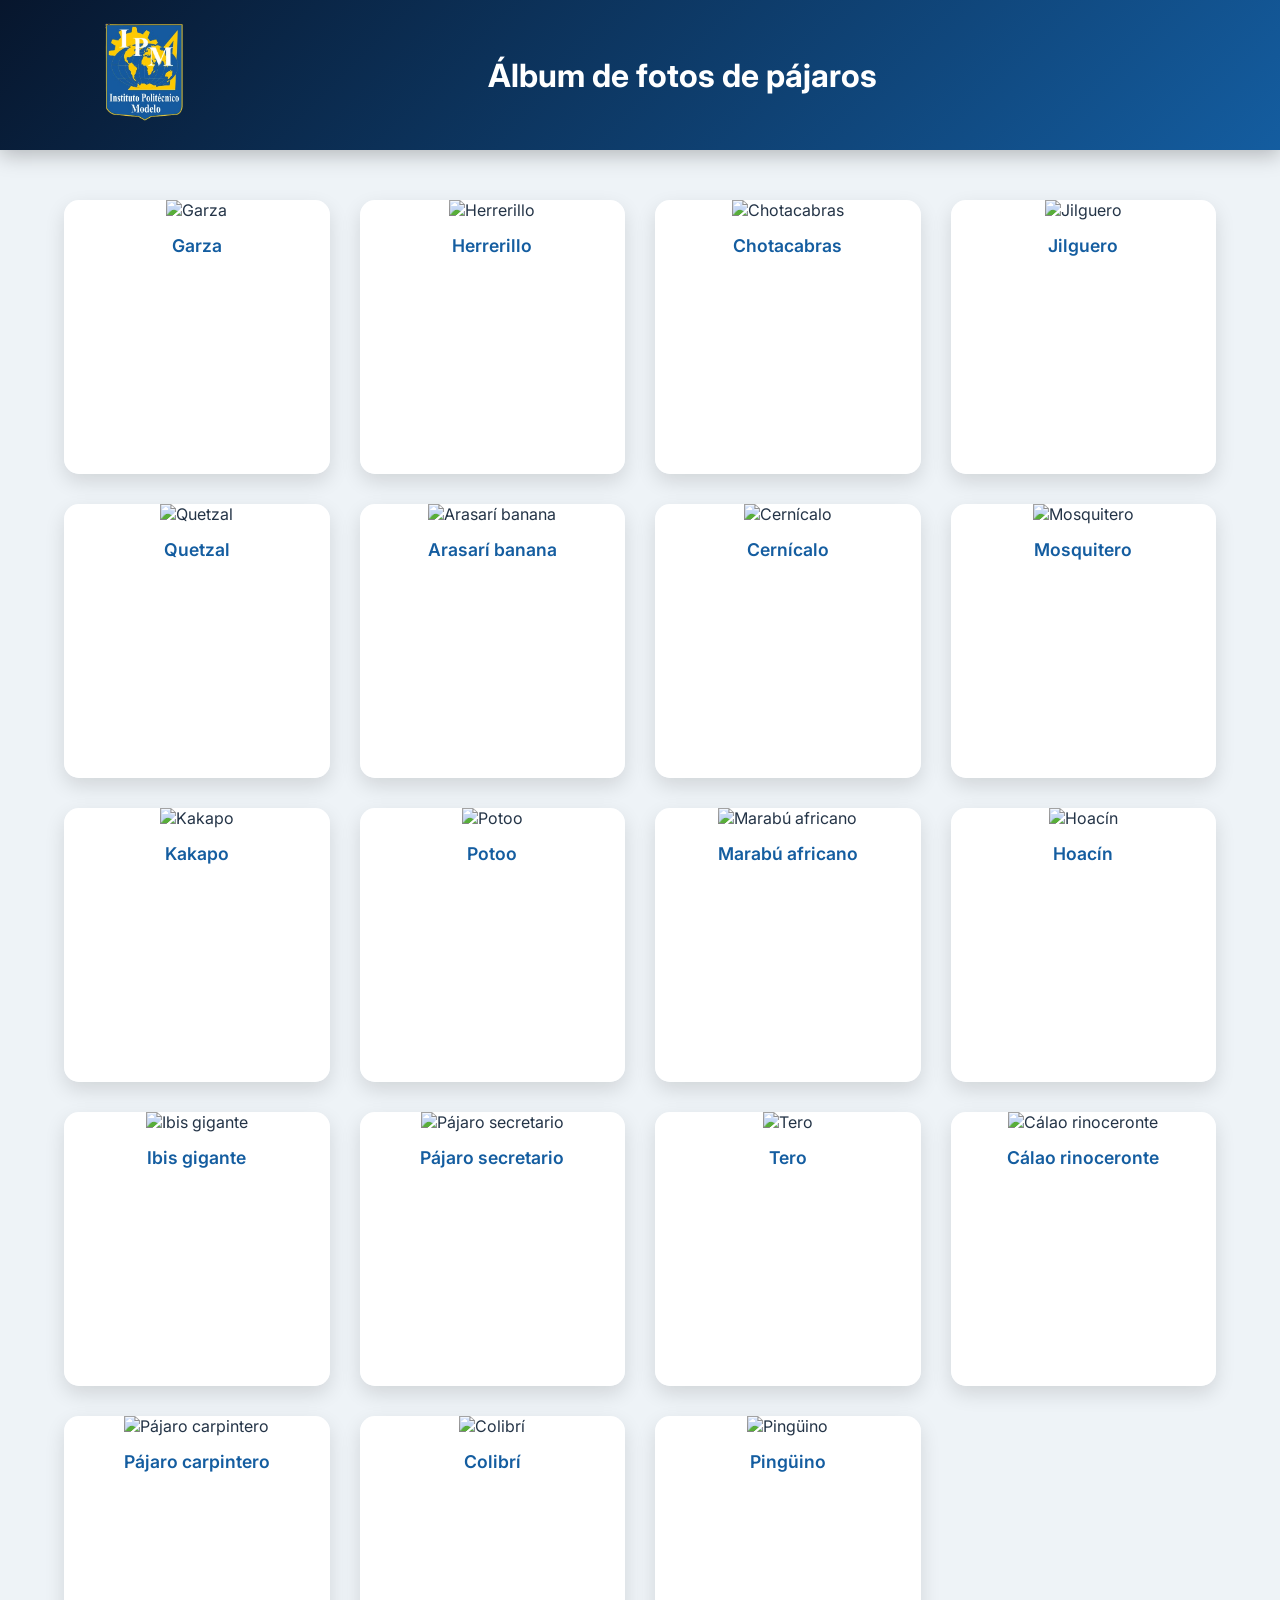
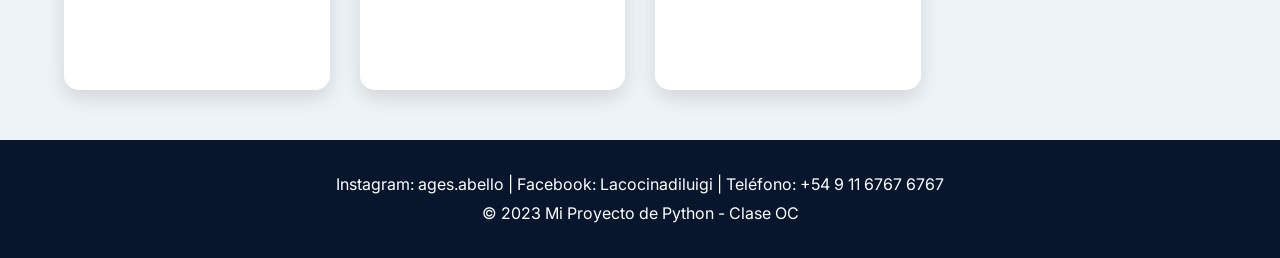
==== commit 40e85628: "Dia 7 y 8" ====
--- a/Mis proyectos/Página Web/HTML/Día 7/Página 2.html
+++ b/Mis proyectos/Página Web/HTML/Día 7/Página 2.html
@@ -20,134 +20,285 @@
 
 <main class="galeria">
 
-    <div class="ave">
-        <img src="https://encrypted-tbn0.gstatic.com/images?q=tbn:ANd9GcSlbjVlqys0mMlKrdRsyFybE814bkzuQg3CgQIwPOBgbArN0gf3hCzwxMiW&s=10" alt="Garza">
-        <p>Garza</p>
-    </div>
-
-
-    <div class="ave">
-        <img src="https://birdingaragon.com/wp-content/uploads/2023/01/Herrerillo-comun.jpg" alt="Herrerillo">
-        <p>Herrerillo</p>
-    </div>
-
-
-    <div class="ave">
-        <img src="https://encrypted-tbn0.gstatic.com/images?q=tbn:ANd9GcSaymWmCIxGHVc81kDXiwcfnroqJ33tPMJ3rit7V0B1Lw&s=10" alt="Chotacabras">
-        <p>Chotacabras</p>
-    </div>
-
-
-    <div class="ave">
-        <img src="https://encrypted-tbn0.gstatic.com/images?q=tbn:ANd9GcSlMhZuXtzMAhsiXVT2-6HGlypvwiX_MPYFTuLqb1GXxoaxrE8qaUwIt_8U&s=10" alt="Jilguero">
-        <p>Jilguero</p>
-    </div>
-
-
-    <div class="ave">
-        <img src="https://abcbirds.org/wp-content/uploads/2025/08/Resplendent-Quetzal.-Ondrej-Prosicky-SS-min-scaled.webp" alt="Quetzal">
-        <p>Quetzal</p>
-    </div>
-
-
-    <div class="ave">
-        <img src="https://encrypted-tbn0.gstatic.com/images?q=tbn:ANd9GcTA8NgnXoJ6B3podXfZI6F7c9IohO9V1DMclB8MHeoCH6-RxzW7fOZbXbwBhBOgtHGf1NbC1w1chLOuMBZ5zcLX9TB3_cgEa-tqs834l1U&s=10" alt="Arasarí banana">
-        <p>Arasarí banana</p>
-    </div>
-
-
-    <div class="ave">
-        <img src="https://encrypted-tbn0.gstatic.com/images?q=tbn:ANd9GcTeEKHpI_39z0cNXwJXZugUWEida-Kn1gfLdwZ8JNSgbQ&s=10" alt="Cernícalo">
-        <p>Cernícalo</p>
-    </div>
-
-
-    <div class="ave">
-        <img src="https://encrypted-tbn0.gstatic.com/images?q=tbn:ANd9GcSXrxMo4NPy5I4YqGMdgb-jWMUOcInQlGxhmy4cSAziZzAMp6DrZnIkPqfi&s=10" alt="Mosquitero">
-        <p>Mosquitero</p>
-    </div>
-
-
-    <div class="ave">
-        <img src="https://encrypted-tbn0.gstatic.com/images?q=tbn:ANd9GcSFdTq9226NX24ETUIxDQ--nNlwpfOp_EqmbTnSSmj0IQ&s=10" alt="Kakapo">
-        <p>Kakapo</p>
-    </div>
-
-
-    <div class="ave">
-        <img src="https://encrypted-tbn0.gstatic.com/images?q=tbn:ANd9GcSvi6GQlX6uOjEtHrx0KBQ7E_LnDA87rPdKrb0OZ5TaxA&s=10" alt="Potoo">
-        <p>Potoo</p>
-    </div>
-        <div class="ave">
-        <img src="https://encrypted-tbn0.gstatic.com/images?q=tbn:ANd9GcSyhPJ3J6uuj7KPBkk1pGqz8LR1l_t-X9UM8WKBj7-eb2AvpcTMNqnm09Vx&s=10" alt="Marabú africano">
-        <p>Marabú africano</p>
-    </div>
-
-
-    <div class="ave">
-        <img src="https://encrypted-tbn0.gstatic.com/images?q=tbn:ANd9GcSyhPJ3J6uuj7KPBkk1pGqz8LR1l_t-X9UM8WKBj7-eb2AvpcTMNqnm09Vx&s=10" alt="Hoacín">
-        <p>Hoacín</p>
-    </div>
-
-
-    <div class="ave">
-        <img src="https://s3.amazonaws.com/mongabay-images/14/0410.Greater-Adjutant-6_BEN-FITZGERALD.360.jpg" alt="Ibis gigante">
-        <p>Ibis gigante</p>
-    </div>
-
-
-    <div class="ave">
-        <img src="https://encrypted-tbn0.gstatic.com/images?q=tbn:ANd9GcT_mwNvGNRle3fuiQdMBYzykKwzDOB4FCRl8A2BLlK73AUYJnBPS23KtwOp66q9musTNU1dUP2Nopvsz0z092fUUPKyMXfuCL2gSI3yh_A&s=10" alt="Pájaro secretario">
-        <p>Pájaro secretario</p>
-    </div>
-
-
-    <div class="ave">
-        <img src="https://encrypted-tbn0.gstatic.com/images?q=tbn:ANd9GcTx9aIHOJSv_xnHUanhTwd9wb0jUb9tIQ3nkh0iX81dBw&s=10" alt="Tero">
-        <p>Tero</p>
-    </div>
-
-
-    <div class="ave">
-        <img src="https://s3.animalia.bio/animals/photos/full/original/J6wDsKfGxg4d1ssOeI7f.webp" alt="Cálao rinoceronte">
-        <p>Cálao rinoceronte</p>
-    </div>
-
-
-    <div class="ave">
-        <img src="https://encrypted-tbn0.gstatic.com/images?q=tbn:ANd9GcRq-jsTOdslDf9JG2ZgZz4umB-1huX250fx8wm_WiJ5DA&s=10" alt="Pájaro carpintero">
-        <p>Pájaro carpintero</p>
-    </div>
-
-
-    <div class="ave">
-        <img src="https://cdn.download.ams.birds.cornell.edu/api/v1/asset/614454385/320" alt="Colibrí">
-        <p>Colibrí</p>
-    </div>
-
-
-    <div class="ave">
-        <img src="https://c.files.bbci.co.uk/15C01/production/_106598098_gettyi33758.jpg" alt="Pingüino">
-        <p>Pingüino</p>
+    <!-- 1. Garza -->
+    <div class="ave">
+        <div class="ave-inner">
+            <div class="ave-front">
+                <img src="https://encrypted-tbn0.gstatic.com/images?q=tbn:ANd9GcSlbjVlqys0mMlKrdRsyFybE814bkzuQg3CgQIwPOBgbArN0gf3hCzwxMiW&s=10" alt="Garza">
+                <p>Garza</p>
+            </div>
+            <div class="ave-back">
+                <h3>Garza</h3>
+                <p class="descripcion">Ave acuática de patas largas y cuello en forma de S, conocida por su elegancia al pescar en aguas poco profundas.</p>
+            </div>
+        </div>
+    </div>
+
+    <!-- 2. Herrerillo -->
+    <div class="ave">
+        <div class="ave-inner">
+            <div class="ave-front">
+                <img src="https://birdingaragon.com/wp-content/uploads/2023/01/Herrerillo-comun.jpg" alt="Herrerillo">
+                <p>Herrerillo</p>
+            </div>
+            <div class="ave-back">
+                <h3>Herrerillo</h3>
+                <p class="descripcion">Un pequeño y vistoso pájaro cantarín, famoso por su plumaje azul y amarillo y su carácter activo y curioso.</p>
+            </div>
+        </div>
+    </div>
+
+    <!-- 3. Chotacabras -->
+    <div class="ave">
+        <div class="ave-inner">
+            <div class="ave-front">
+                <img src="https://encrypted-tbn0.gstatic.com/images?q=tbn:ANd9GcSaymWmCIxGHVc81kDXiwcfnroqJ33tPMJ3rit7V0B1Lw&s=10" alt="Chotacabras">
+                <p>Chotacabras</p>
+            </div>
+            <div class="ave-back">
+                <h3>Chotacabras</h3>
+                <p class="descripcion">Ave nocturna con un camuflaje perfecto que imita la corteza de los árboles. Se alimenta de insectos en pleno vuelo.</p>
+            </div>
+        </div>
+    </div>
+
+    <!-- 4. Jilguero -->
+    <div class="ave">
+        <div class="ave-inner">
+            <div class="ave-front">
+                <img src="https://encrypted-tbn0.gstatic.com/images?q=tbn:ANd9GcSlMhZuXtzMAhsiXVT2-6HGlypvwiX_MPYFTuLqb1GXxoaxrE8qaUwIt_8U&s=10" alt="Jilguero">
+                <p>Jilguero</p>
+            </div>
+            <div class="ave-back">
+                <h3>Jilguero</h3>
+                <p class="descripcion">Ave pequeña muy popular por su canto alegre y su colorido madroño rojo en la cabeza combinado con bandas amarillas.</p>
+            </div>
+        </div>
+    </div>
+
+    <!-- 5. Quetzal -->
+    <div class="ave">
+        <div class="ave-inner">
+            <div class="ave-front">
+                <img src="https://abcbirds.org/wp-content/uploads/2025/08/Resplendent-Quetzal.-Ondrej-Prosicky-SS-min-scaled.webp" alt="Quetzal">
+                <p>Quetzal</p>
+            </div>
+            <div class="ave-back">
+                <h3>Quetzal</h3>
+                <p class="descripcion">Ave sagrada para los mayas y aztecas. Destaca por su plumaje verde brillante y las larguísimas plumas de su cola.</p>
+            </div>
+        </div>
+    </div>
+
+    <!-- 6. Arasarí banana -->
+    <div class="ave">
+        <div class="ave-inner">
+            <div class="ave-front">
+                <img src="https://encrypted-tbn0.gstatic.com/images?q=tbn:ANd9GcTA8NgnXoJ6B3podXfZI6F7c9IohO9V1DMclB8MHeoCH6-RxzW7fOZbXbwBhBOgtHGf1NbC1w1chLOuMBZ5zcLX9TB3_cgEa-tqs834l1U&s=10" alt="Arasarí banana">
+                <p>Arasarí banana</p>
+            </div>
+            <div class="ave-back">
+                <h3>Arasarí banana</h3>
+                <p class="descripcion">Un pequeño tucán sudamericano de color amarillo brillante y un gran pico característico para alimentarse de frutos.</p>
+            </div>
+        </div>
+    </div>
+
+    <!-- 7. Cernícalo -->
+    <div class="ave">
+        <div class="ave-inner">
+            <div class="ave-front">
+                <img src="https://encrypted-tbn0.gstatic.com/images?q=tbn:ANd9GcTeEKHpI_39z0cNXwJXZugUWEida-Kn1gfLdwZ8JNSgbQ&s=10" alt="Cernícalo">
+                <p>Cernícalo</p>
+            </div>
+            <div class="ave-back">
+                <h3>Cernícalo</h3>
+                <p class="descripcion">Pequeña ave rapaz rapaz capaz de quedarse suspendida en el aire batiendo las alas mientras busca presas en el suelo.</p>
+            </div>
+        </div>
+    </div>
+
+    <!-- 8. Mosquitero -->
+    <div class="ave">
+        <div class="ave-inner">
+            <div class="ave-front">
+                <img src="https://encrypted-tbn0.gstatic.com/images?q=tbn:ANd9GcSXrxMo4NPy5I4YqGMdgb-jWMUOcInQlGxhmy4cSAziZzAMp6DrZnIkPqfi&s=10" alt="Mosquitero">
+                <p>Mosquitero</p>
+            </div>
+            <div class="ave-back">
+                <h3>Mosquitero</h3>
+                <p class="descripcion">Ave diminuta e inquieta de tonos verdosos. Recibe su nombre por su incansable destreza atrapando mosquitos.</p>
+            </div>
+        </div>
+    </div>
+
+    <!-- 9. Kakapo -->
+    <div class="ave">
+        <div class="ave-inner">
+            <div class="ave-front">
+                <img src="https://encrypted-tbn0.gstatic.com/images?q=tbn:ANd9GcSFdTq9226NX24ETUIxDQ--nNlwpfOp_EqmbTnSSmj0IQ&s=10" alt="Kakapo">
+                <p>Kakapo</p>
+            </div>
+            <div class="ave-back">
+                <h3>Kakapo</h3>
+                <p class="descripcion">El único loro del mundo que no vuela. Es nocturno, robusto y endémico de Nueva Zelanda, en grave peligro de extinción.</p>
+            </div>
+        </div>
+    </div>
+
+    <!-- 10. Potoo -->
+    <div class="ave">
+        <div class="ave-inner">
+            <div class="ave-front">
+                <img src="https://encrypted-tbn0.gstatic.com/images?q=tbn:ANd9GcSvi6GQlX6uOjEtHrx0KBQ7E_LnDA87rPdKrb0OZ5TaxA&s=10" alt="Potoo">
+                <p>Potoo</p>
+            </div>
+            <div class="ave-back">
+                <h3>Potoo</h3>
+                <p class="descripcion">También llamado pájaro estaca. Su increíble camuflaje y sus ojos enormes y expresivos lo hacen parecer parte de una rama seca.</p>
+            </div>
+        </div>
+    </div>
+
+    <!-- 11. Marabú africano -->
+    <div class="ave">
+        <div class="ave-inner">
+            <div class="ave-front">
+                <img src="https://encrypted-tbn0.gstatic.com/images?q=tbn:ANd9GcSyhPJ3J6uuj7KPBkk1pGqz8LR1l_t-X9UM8WKBj7-eb2AvpcTMNqnm09Vx&s=10" alt="Marabú africano">
+                <p>Marabú africano</p>
+            </div>
+            <div class="ave-back">
+                <h3>Marabú africano</h3>
+                <p class="descripcion">Una enorme ave de aspecto peculiar y hábitos carroñeros. Posee una envergadura alar imponente en las sabanas africanas.</p>
+            </div>
+        </div>
+    </div>
+
+    <!-- 12. Hoacín -->
+    <div class="ave">
+        <div class="ave-inner">
+            <div class="ave-front">
+                <img src="https://cdn.download.ams.birds.cornell.edu/api/v2/asset/150551691/1200" alt="Hoacín">
+                <p>Hoacín</p>
+            </div>
+            <div class="ave-back">
+                <h3>Hoacín</h3>
+                <p class="descripcion">Conocido como el "pájaro dinosaurio" debido a que sus polluelos nacen con garras en las alas. Habita en el Amazonas.</p>
+            </div>
+        </div>
+    </div>
+
+    <!-- 13. Ibis gigante -->
+    <div class="ave">
+        <div class="ave-inner">
+            <div class="ave-front">
+                <img src="https://s3.amazonaws.com/mongabay-images/14/0410.Greater-Adjutant-6_BEN-FITZGERALD.360.jpg" alt="Ibis gigante">
+                <p>Ibis gigante</p>
+            </div>
+            <div class="ave-back">
+                <h3>Ibis gigante</h3>
+                <p class="descripcion">Es la especie de ibis más grande del mundo. Es un ave sumamente rara y en peligro crítico que habita en zonas de Camboya.</p>
+            </div>
+        </div>
+    </div>
+
+    <!-- 14. Pájaro secretario -->
+    <div class="ave">
+        <div class="ave-inner">
+            <div class="ave-front">
+                <img src="https://encrypted-tbn0.gstatic.com/images?q=tbn:ANd9GcT_mwNvGNRle3fuiQdMBYzykKwzDOB4FCRl8A2BLlK73AUYJnBPS23KtwOp66q9musTNU1dUP2Nopvsz0z092fUUPKyMXfuCL2gSI3yh_A&s=10" alt="Pájaro secretario">
+                <p>Pájaro secretario</p>
+            </div>
+            <div class="ave-back">
+                <h3>Pájaro secretario</h3>
+                <p class="descripcion">Una rapaz de largas patas parecidas a las de una grulla. Caza serpientes y otros animales pequeños dándoles fuertes patadas.</p>
+            </div>
+        </div>
+    </div>
+
+    <!-- 15. Tero -->
+    <div class="ave">
+        <div class="ave-inner">
+            <div class="ave-front">
+                <img src="https://encrypted-tbn0.gstatic.com/images?q=tbn:ANd9GcTx9aIHOJSv_xnHUanhTwd9wb0jUb9tIQ3nkh0iX81dBw&s=10" alt="Tero">
+                <p>Tero</p>
+            </div>
+            <div class="ave-back">
+                <h3>Tero</h3>
+                <p class="descripcion">Ave sudamericana muy ruidosa y territorial. Emite un canto fuerte y característico para proteger sus nidos en el suelo.</p>
+            </div>
+        </div>
+    </div>
+
+    <!-- 16. Cálao rinoceronte -->
+    <div class="ave">
+        <div class="ave-inner">
+            <div class="ave-front">
+                <img src="https://s3.animalia.bio/animals/photos/full/original/J6wDsKfGxg4d1ssOeI7f.webp" alt="Cálao rinoceronte">
+                <p>Cálao rinoceronte</p>
+            </div>
+            <div class="ave-back">
+                <h3>Cálao rinoceronte</h3>
+                <p class="descripcion">Llamativo por la estructura en forma de cuerno curvo sobre su pico. Habita en las copas de las selvas asiáticas.</p>
+            </div>
+        </div>
+    </div>
+
+    <!-- 17. Pájaro carpintero -->
+    <div class="ave">
+        <div class="ave-inner">
+            <div class="ave-front">
+                <img src="https://encrypted-tbn0.gstatic.com/images?q=tbn:ANd9GcRq-jsTOdslDf9JG2ZgZz4umB-1huX250fx8wm_WiJ5DA&s=10" alt="Pájaro carpintero">
+                <p>Pájaro carpintero</p>
+            </div>
+            <div class="ave-back">
+                <h3>Pájaro carpintero</h3>
+                <p class="descripcion">Famoso por martillear los troncos de los árboles con su fuerte pico para buscar larvas y construir sus nidos.</p>
+            </div>
+        </div>
+    </div>
+
+    <!-- 18. Colibrí -->
+    <div class="ave">
+        <div class="ave-inner">
+            <div class="ave-front">
+                <img src="https://cdn.download.ams.birds.cornell.edu/api/v1/asset/614454385/320" alt="Colibrí">
+                <p>Colibrí</p>
+            </div>
+            <div class="ave-back">
+                <h3>Colibrí</h3>
+                <p class="descripcion">El ave más pequeña, capaz de suspenderse en el aire y volar hacia atrás gracias al velocísimo batir de sus alas.</p>
+            </div>
+        </div>
+    </div>
+
+    <!-- 19. Pingüino -->
+    <div class="ave">
+        <div class="ave-inner">
+            <div class="ave-front">
+                <img src="https://c.files.bbci.co.uk/15C01/production/_106598098_gettyi33758.jpg" alt="Pingüino">
+                <p>Pingüino</p>
+            </div>
+            <div class="ave-back">
+                <h3>Pingüino</h3>
+                <p class="descripcion">Ave marina no voladora magistralmente adaptada al buceo y a nadar a gran velocidad en aguas heladas.</p>
+            </div>
+        </div>
     </div>
 
 </main>
 
 
 <footer>
-
     <p>
         Instagram: ages.abello |
         Facebook: Lacocinadiluigi |
         Teléfono: +54 9 11 6767 6767
     </p>
-
     <p>
         &copy; 2023 Mi Proyecto de Python - Clase OC
     </p>
-
 </footer>
-
 
 </body>
 </html>
--- a/Mis proyectos/Página Web/HTML/Día 7/2-pajaros.css
+++ b/Mis proyectos/Página Web/HTML/Día 7/2-pajaros.css
@@ -7,219 +7,179 @@
 }
 
 body{
-
     font-family:'Inter',sans-serif;
     background:#eef3f7;
     color:#243447;
-
 }
 
 
 /* HEADER */
 
 header{
-
     background:linear-gradient(135deg,#07162d,#145da0);
-
     color:white;
-
     display:flex;
-
     align-items:center;
-
     justify-content:space-between;
-
     padding:20px 8%;
-
     box-shadow:0 5px 20px rgba(0,0,0,.25);
-
 }
 
-
 .logo img{
-
     width:85px;
-
     transition:.3s;
-
 }
 
-
 .logo img:hover{
-
     transform:scale(1.08);
-
 }
 
-
 header h1{
-
     flex:1;
-
     text-align:center;
-
     font-size:2rem;
-
 }
-
 
 
 /* GALERÍA */
 
 .galeria{
-
     width:90%;
-
     max-width:1300px;
-
     margin:50px auto;
-
     display:grid;
-
     grid-template-columns:repeat(auto-fit,minmax(230px,1fr));
-
     gap:30px;
-
 }
 
 
+/* TARJETAS (Modificado para efecto giratorio) */
 
-/* TARJETAS */
-
-.ave{
-
-    background:white;
-
-    border-radius:15px;
-
-    overflow:hidden;
-
-    box-shadow:0 8px 20px rgba(0,0,0,.12);
-
-    text-align:center;
-
-    transition:.3s;
-
+.ave {
+    background: transparent; /* El fondo se maneja en las caras internas */
+    border-radius: 15px;
+    box-shadow: 0 8px 20px rgba(0,0,0,.12);
+    perspective: 1000px; /* Habilita el efecto 3D */
+    height: 274px; /* Altura fija calculada según tus proporciones originales */
+    transition: .3s;
 }
 
-
-.ave:hover{
-
-    transform:translateY(-8px);
-
-    box-shadow:0 15px 30px rgba(0,0,0,.20);
-
+.ave:hover {
+    box-shadow: 0 15px 30px rgba(0,0,0,.20);
+    transform: translateY(-8px); /* Conserva tu sutil salto hacia arriba */
 }
 
-
-.ave img{
-
-    width:100%;
-
-    height:220px;
-
-    object-fit:cover;
-
-    transition:.4s;
-
+/* Contenedor que realmente gira */
+.ave-inner {
+    position: relative;
+    width: 100%;
+    height: 100%;
+    text-align: center;
+    transition: transform 0.6s;
+    transform-style: preserve-3d;
 }
 
-
-.ave:hover img{
-
-    transform:scale(1.05);
-
+.ave:hover .ave-inner {
+    transform: rotateY(180deg);
 }
 
-
-.ave p{
-
-    padding:15px;
-
-    font-size:1.1rem;
-
-    font-weight:600;
-
-    color:#145da0;
-
+/* Caras frontal y trasera */
+.ave-front, .ave-back {
+    position: absolute;
+    width: 100%;
+    height: 100%;
+    -webkit-backface-visibility: hidden;
+    backface-visibility: hidden;
+    border-radius: 15px;
+    overflow: hidden;
+    background: white;
 }
 
+/* CARA FRONTAL (Tu diseño exacto original) */
+.ave-front img {
+    width: 100%;
+    height: 220px;
+    object-fit: cover;
+}
+
+.ave-front p {
+    padding: 15px;
+    font-size: 1.1rem;
+    font-weight: 600;
+    color: #145da0;
+}
+
+/* CARA TRASERA */
+.ave-back {
+    transform: rotateY(180deg);
+    display: flex;
+    flex-direction: column;
+    justify-content: center;
+    align-items: center;
+    padding: 20px;
+}
+
+.ave-back h3 {
+    font-size: 1.2rem;
+    color: #145da0;
+    margin-bottom: 10px;
+}
+
+.ave-back .descripcion {
+    font-size: 0.9rem;
+    font-weight: 400;
+    line-height: 1.4;
+    color: #243447;
+    padding: 0;
+}
 
 
 /* FOOTER */
 
 footer{
-
     background:#07162d;
-
     color:white;
-
     text-align:center;
-
     padding:30px;
-
 }
 
-
 footer p{
-
     line-height:1.8;
-
 }
-
 
 
 /* RESPONSIVE */
 
 @media(max-width:768px){
-
     header{
-
         flex-direction:column;
-
         gap:15px;
-
         text-align:center;
-
     }
 
-
     header h1{
-
         font-size:1.5rem;
-
     }
 
-
     .logo img{
-
         width:70px;
-
     }
 
+    .galeria{
+        width:95%;
+    }
+}
 
-    .galeria{
-
-        width:95%;
-
+@media(max-width:480px){
+    header h1{
+        font-size:1.25rem;
     }
 
-}
-
-
-@media(max-width:480px){
-
-    header h1{
-
-        font-size:1.25rem;
-
+    .ave {
+        height: 244px; /* Ajuste para pantallas pequeñas */
     }
 
-
-    .ave img{
-
+    .ave-front img{
         height:190px;
-
     }
-
 }
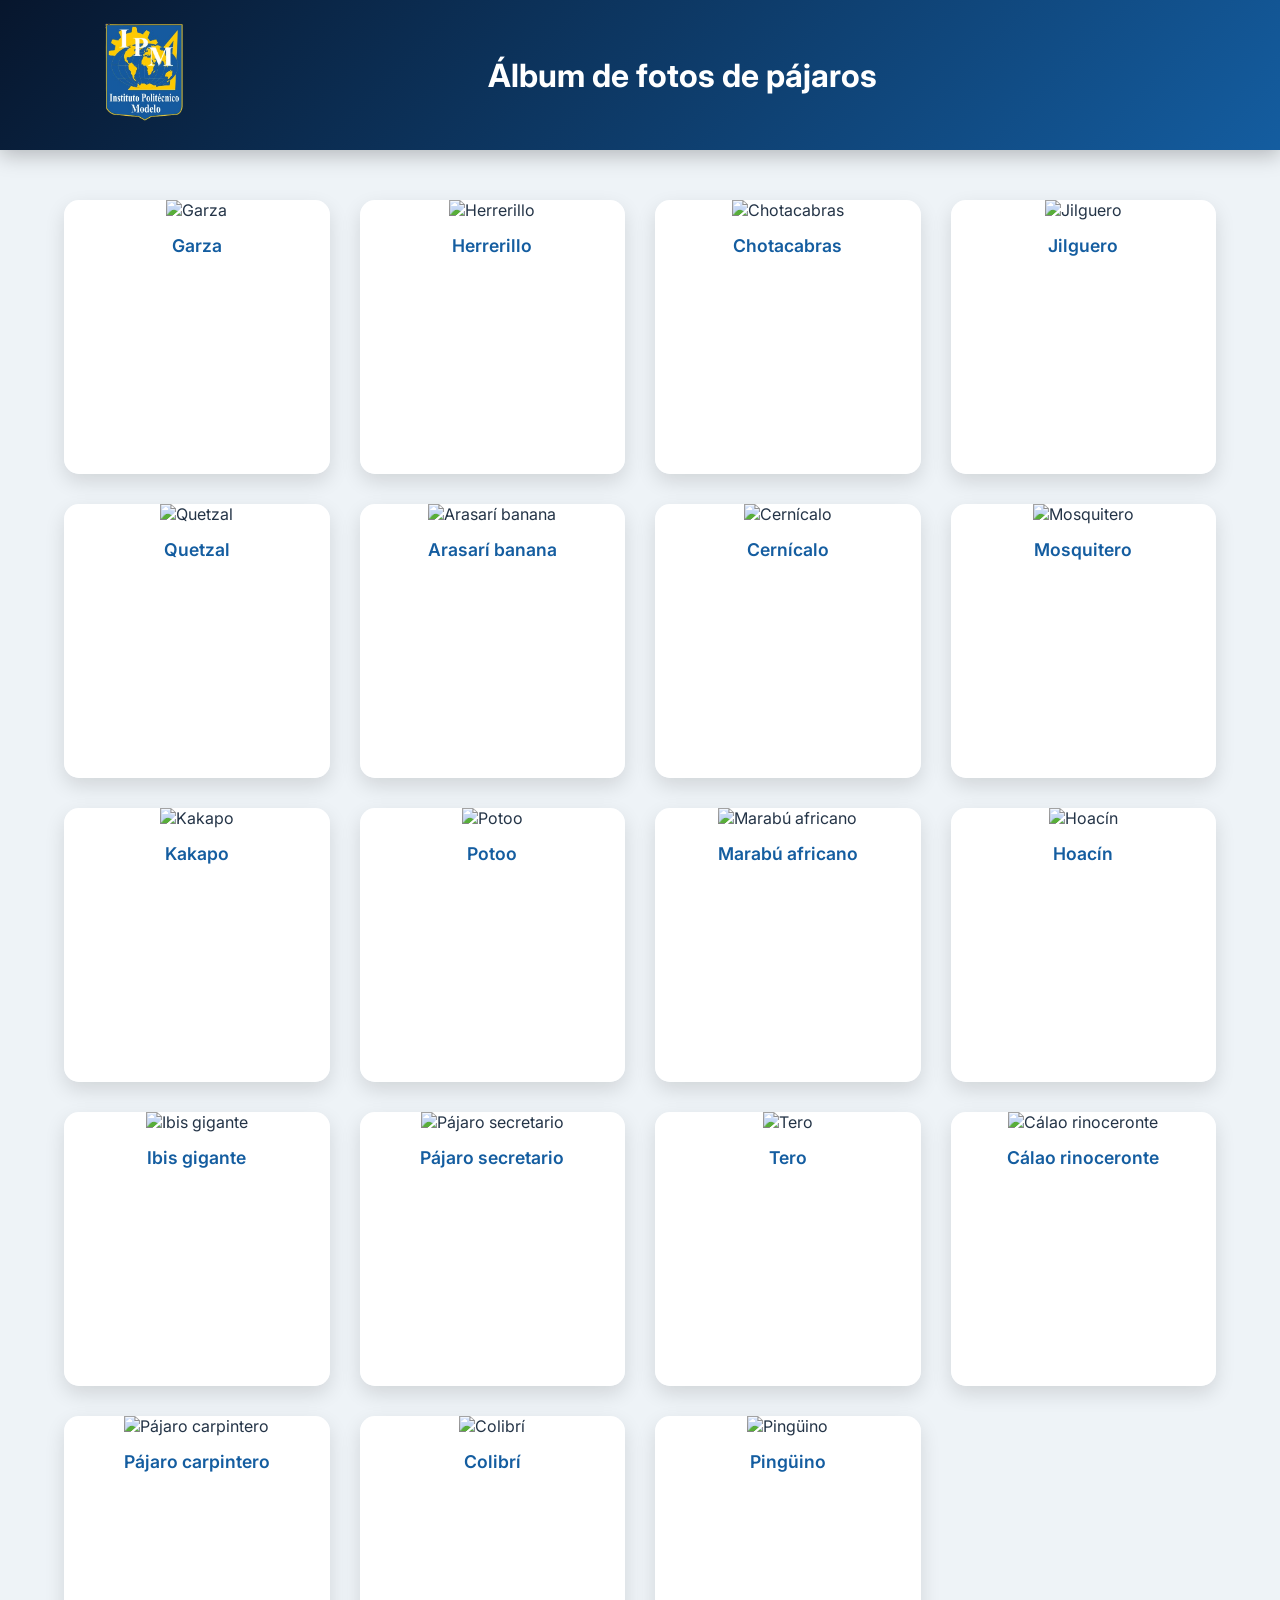
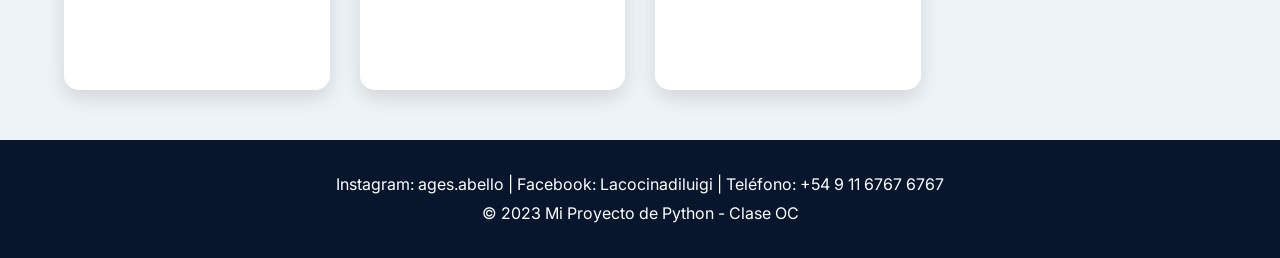
==== commit e3ca3901: "Dia 7 y 8" ====
--- a/Mis proyectos/Página Web/HTML/Día 7/Página 2.html
+++ b/Mis proyectos/Página Web/HTML/Día 7/Página 2.html
@@ -164,7 +164,7 @@
     <div class="ave">
         <div class="ave-inner">
             <div class="ave-front">
-                <img src="https://encrypted-tbn0.gstatic.com/images?q=tbn:ANd9GcSyhPJ3J6uuj7KPBkk1pGqz8LR1l_t-X9UM8WKBj7-eb2AvpcTMNqnm09Vx&s=10" alt="Marabú africano">
+                <img src="https://encrypted-tbn0.gstatic.com/images?q=tbn:ANd9GcR_IV971lVj5rvtSPDHRpCr7MVa8XYbKsrnqCACANnrRA&s=10" alt="Marabú africano">
                 <p>Marabú africano</p>
             </div>
             <div class="ave-back">
@@ -192,7 +192,7 @@
     <div class="ave">
         <div class="ave-inner">
             <div class="ave-front">
-                <img src="https://s3.amazonaws.com/mongabay-images/14/0410.Greater-Adjutant-6_BEN-FITZGERALD.360.jpg" alt="Ibis gigante">
+                <img src="https://encrypted-tbn0.gstatic.com/images?q=tbn:ANd9GcSTl3KPiydnigc726NE8UaXISM58k_eVClSt53g7hPpgA&s=10" alt="Ibis gigante">
                 <p>Ibis gigante</p>
             </div>
             <div class="ave-back">
--- a/Mis proyectos/Página Web/HTML/Día 7/2-pajaros.css
+++ b/Mis proyectos/Página Web/HTML/Día 7/2-pajaros.css
@@ -23,6 +23,11 @@
     justify-content:space-between;
     padding:20px 8%;
     box-shadow:0 5px 20px rgba(0,0,0,.25);
+    
+    /* Cambios agregados para que baje con el lector */
+    position: sticky;
+    top: 0;
+    z-index: 1000; 
 }
 
 .logo img{
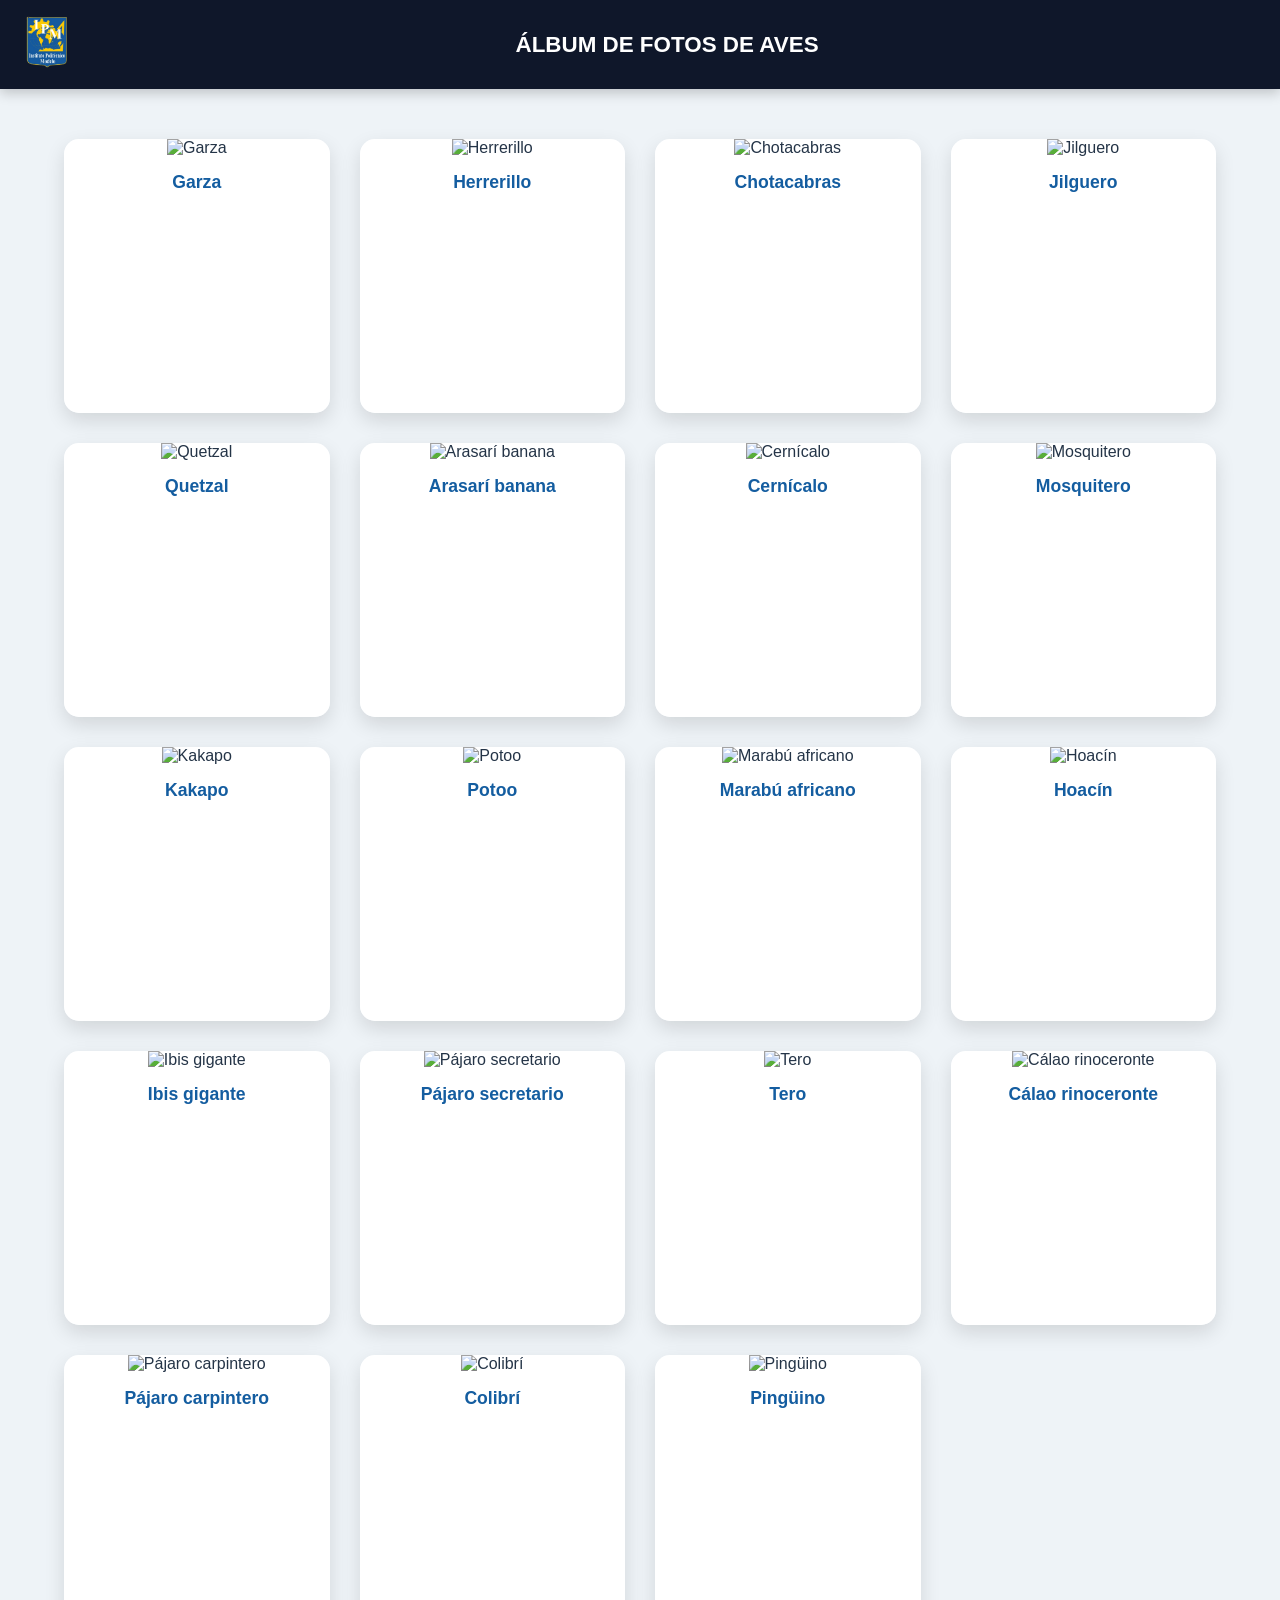
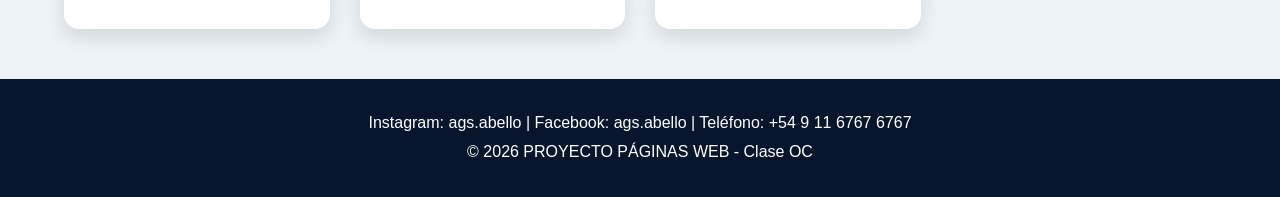
==== commit 4e14d010: "Dia 7 y 8" ====
--- a/Mis proyectos/Página Web/HTML/Día 7/Página 2.html
+++ b/Mis proyectos/Página Web/HTML/Día 7/Página 2.html
@@ -14,7 +14,7 @@
         <img src="./logo-removebg-preview.png" alt="Logo Página Principal">
     </a>
 
-    <h1>Álbum de fotos de pájaros</h1>
+    <h1>ÁLBUM DE FOTOS DE AVES</h1>
 </header>
 
 
@@ -164,7 +164,7 @@
     <div class="ave">
         <div class="ave-inner">
             <div class="ave-front">
-                <img src="https://encrypted-tbn0.gstatic.com/images?q=tbn:ANd9GcR_IV971lVj5rvtSPDHRpCr7MVa8XYbKsrnqCACANnrRA&s=10" alt="Marabú africano">
+                <img src="" alt="Marabú africano">
                 <p>Marabú africano</p>
             </div>
             <div class="ave-back">
@@ -291,12 +291,12 @@
 
 <footer>
     <p>
-        Instagram: ages.abello |
-        Facebook: Lacocinadiluigi |
+        Instagram: ags.abello |
+        Facebook: ags.abello |
         Teléfono: +54 9 11 6767 6767
     </p>
     <p>
-        &copy; 2023 Mi Proyecto de Python - Clase OC
+        &copy; 2026 PROYECTO PÁGINAS WEB - Clase OC
     </p>
 </footer>
 
--- a/Mis proyectos/Página Web/HTML/Día 7/2-pajaros.css
+++ b/Mis proyectos/Página Web/HTML/Día 7/2-pajaros.css
@@ -7,7 +7,7 @@
 }
 
 body{
-    font-family:'Inter',sans-serif;
+    font-family:Arial, Helvetica, sans-serif;
     background:#eef3f7;
     color:#243447;
 }
@@ -16,33 +16,48 @@
 /* HEADER */
 
 header{
-    background:linear-gradient(135deg,#07162d,#145da0);
-    color:white;
-    display:flex;
-    align-items:center;
-    justify-content:space-between;
-    padding:20px 8%;
-    box-shadow:0 5px 20px rgba(0,0,0,.25);
+    
+    display: flex;
+
+    align-items: center;
+
+    justify-content: space-between;
+
+    padding: 15px 25px;
+
+    background-color: #0f172a;
+
+    color: #ffffff;
+
+    flex-wrap: wrap;
+
+    gap: 10px;
+
+    box-shadow: 0 4px 12px rgba(0,0,0,.2);
     
     /* Cambios agregados para que baje con el lector */
     position: sticky;
     top: 0;
-    z-index: 1000; 
+    z-index: 1000;
+
 }
 
 .logo img{
-    width:85px;
-    transition:.3s;
+    height: 55px;
+    width: auto;
+    border-radius: 6px;
+    transition: transform 0.2s ease;
 }
 
 .logo img:hover{
-    transform:scale(1.08);
+    transform:scale(1.05);
 }
 
 header h1{
     flex:1;
     text-align:center;
-    font-size:2rem;
+    font-size:1.4rem;
+    font-weight: 600;
 }
 
 
